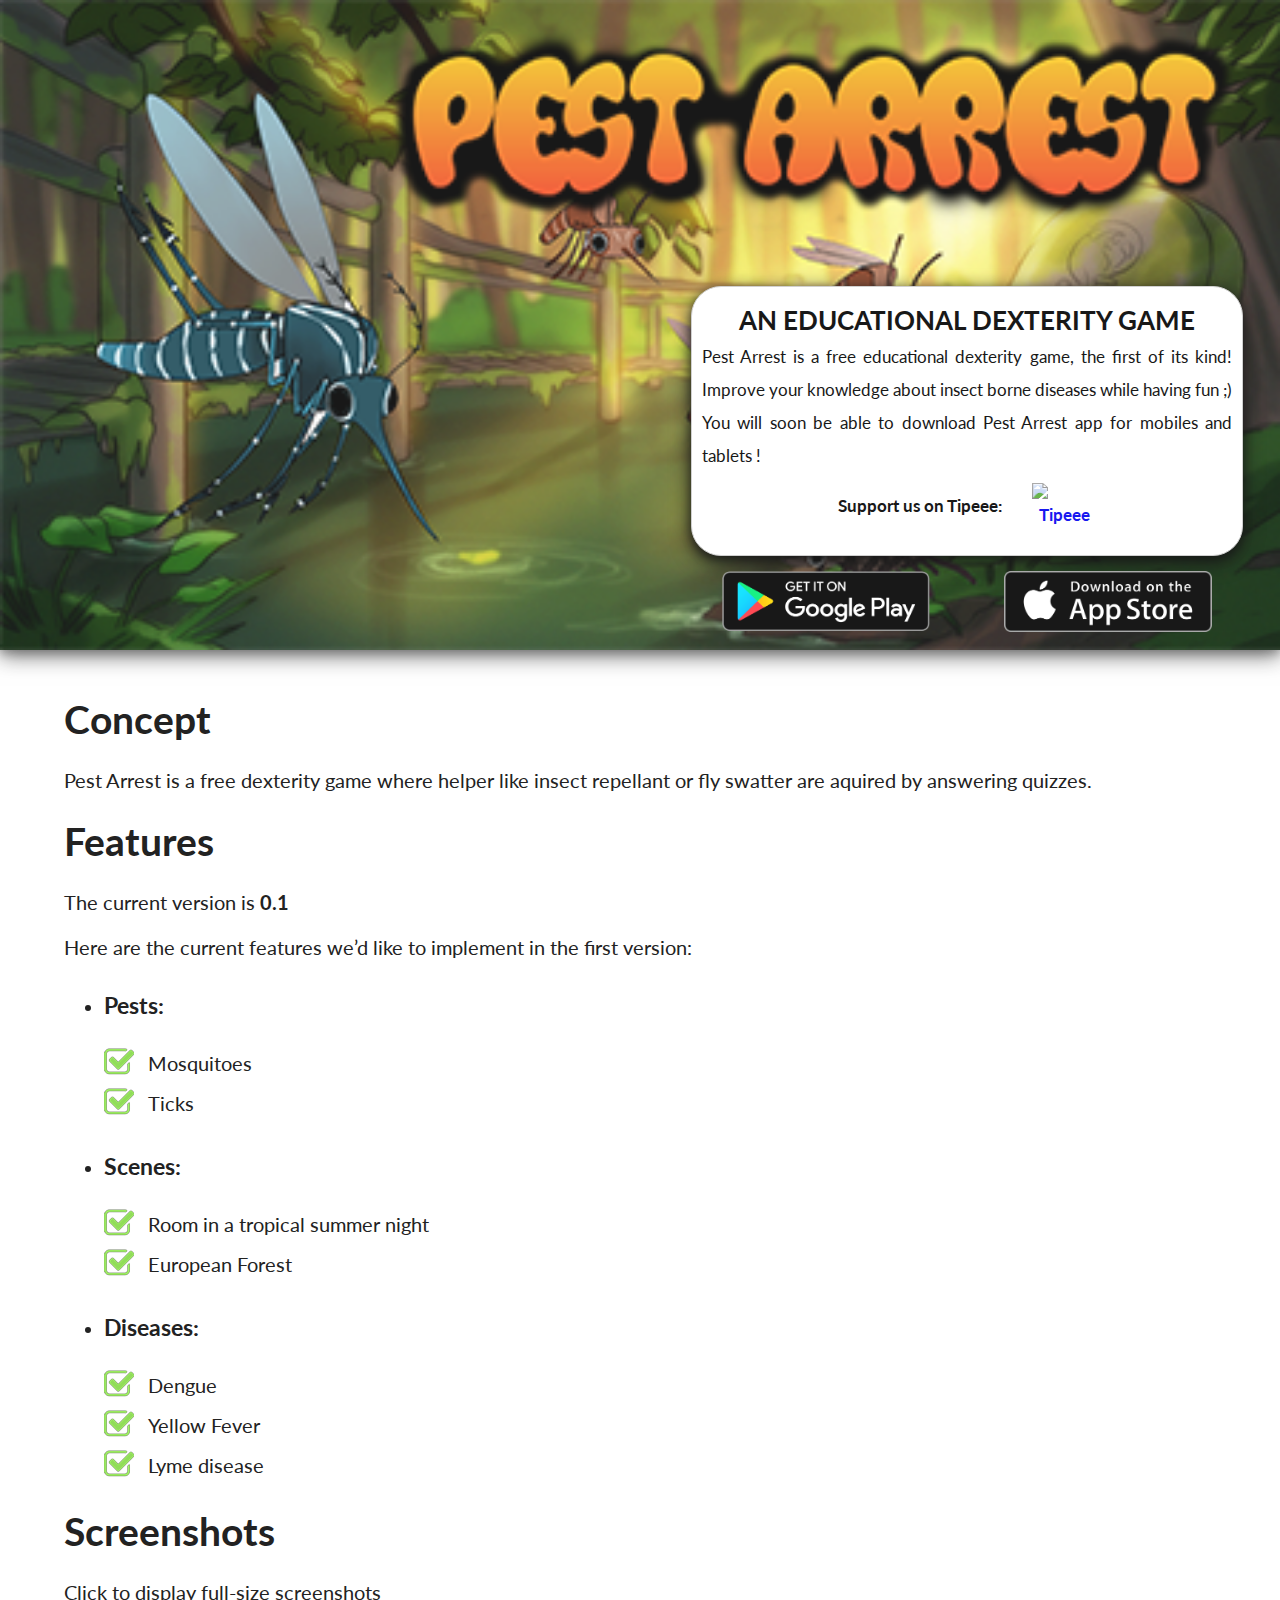
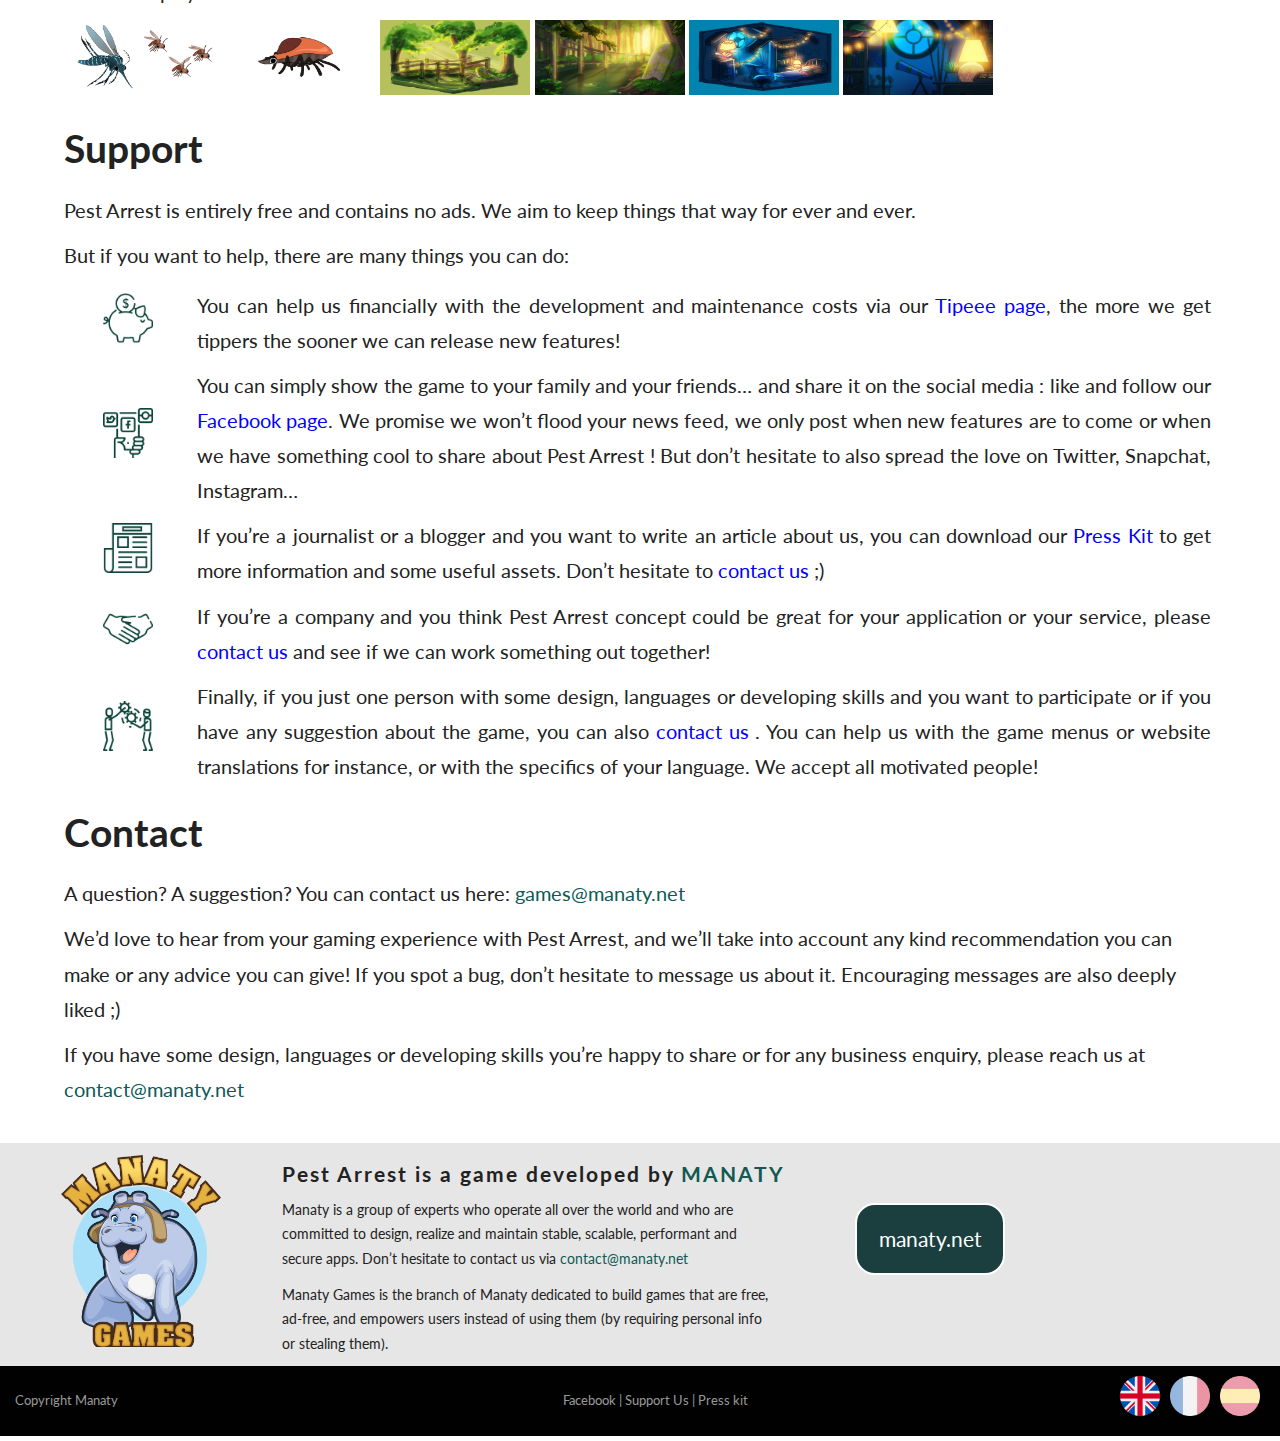
==== index.html @ 87b24535 "initial commit" ====
<!DOCTYPE html>
<html lang="en">

<head>

    <meta charset="utf-8">
    <title>Pest Arrest, a free pest fighting dexterity game</title>
    <meta name="description" content="Pest Arrest is a free dexterity game, Improve your knowledge on insect borne diseases and other animals and how to fight them.">
    <meta name="author" content="Manaty">

    <!-- Mobile Specific Metas
  –––––––––––––––––––––––––––––––––––––––––––––––––– -->
    <meta name="viewport" content="width=device-width, initial-scale=1">

    <!-- FONT
  –––––––––––––––––––––––––––––––––––––––––––––––––– -->
    <link href="https://fonts.googleapis.com/css?family=Lato:400,700" rel="stylesheet">

    <!-- JS
    ________________________________________________ -->
    <script type="text/javascript" src="js/home.js"></script>

    <!-- CSS
  –––––––––––––––––––––––––––––––––––––––––––––––––– -->

    <link rel="stylesheet" href="css/home.css">

    <!-- Favicon
  –––––––––––––––––––––––––––––––––––––––––––––––––– 
    <link rel="icon" type="image/png" href="favicon.ico"> -->

    <!-- Open Graph -->

    <meta property="og:title" content="Pest Arrest - An educational dexterity game" />
    <meta property="og:type" content="website" />
    <meta property="og:url" content="https://pestarrest.io/" />
    <meta property="og:image" content="https://pestarrest.io/img/1600x800px_pestarrest.png" />
    <meta property="og:image" content="https://pestarrest.io/img/playPestarrest.png" />
    <meta property="og:description" content="Pest Arrest is a free dexterity game, Improve your knowledge on insect borne diseases and other animals and how to fight them.">

</head>

<body>

    <!-- Header -->

    <div class="header screen-only">
        <div class="hero">
            <div class="multiBlockContainer">
                <div class="multilingualTextContainer">
                    <span class="multilingualHeaderText">AN EDUCATIONAL DEXTERITY GAME</span>
                    <p class="justify">Pest Arrest is a free educational dexterity game, the first of its kind! Improve your knowledge about insect borne diseases while having fun ;)<br />You will soon be able to download Pest Arrest app for mobiles and tablets !</p>
                    <div class="tipeee">Support us on Tipeee: <a target="blank" href="https://www.tipeee.com/manatygames"><img src="img/tipeee_button.png" alt="Tipeee"></a></div>
                </div>
                <div class="stores">
                    <div class="googleplaybutton"><a target="blank" href="https://play.google.com/store/apps/details?id=org.manaty.Pest Arrest"><img src="img/googleplay_button2.png" alt="Play Store"></a></div>
                    <div id="appStoreButton" class="appstorebutton"><a target="blank" href="https://itunes.apple.com/us/app/Pest Arrest/id1364352556"><img src="img/appstore_button.png" alt="App Store"></a></div>
                    <div class="clearFloat">
                    </div>
                </div>
            </div>
        </div>
    </div>



    <!-- app store beta popup -->

    <div class="showModalDialog" id="appStorePopup" style="display: none;">
        <div class="showModalContent" id="showModalContent" style="display: block;">
            <span class="popupclose" id="close" style="display: block;">x</span>
            <div id="messageText">
                Pest Arrest is currently in development, to freely test it on your Apple device please send us your Email and Name at <span class="url">games@manaty.net</span> with mail subject : <strong>[Beta testing application]</strong>
            </div>
        </div>
    </div>

    <!-- end app store beta popup -->

    <!-- main content -->

    <div id="mainContent" class="mainContent">
        <div id="getMobileApp" class="mobile-only">
            <h1>Get our app</h1>
            <p>Pest Arrest is 100% free ! You can test it directly by clicking on the button above. You might encounter display issues on your mobile browser, if so please download the app on your phone for the best gaming experience !
Mobile application also have much more features ;)</p>
            <div class="googleplaybutton"><a target="blank" href="https://play.google.com/store/apps/details?id=org.manaty.Pest Arrest"><img src="img/googleplay_button2.png" alt="Play Store"></a></div>
            <div id="appStoreButtonMobile" class="appstorebutton"><a target="blank" href="https://itunes.apple.com/us/app/Pest Arrest/id1364352556"><img src="img/appstore_button.png" alt="App Store"></a></div>
            <div class="clearFloat"></div>
        </div>
        <div id="concept">
            <h1>Concept</h1>
            <p>Pest Arrest is a free dexterity game where helper like insect repellant or fly swatter are aquired by answering quizzes.</p>
        </div>
        <div id="features">

            <h1>Features</h1>
            <p>The current version is <strong>0.1</strong></p>
            <p>Here are the current features we’d like to implement in the first version:</p>

            <ul class="mainFeatures">
                <li>
                    <h3>Pests: </h3>
                    <ul class="custom-style">
                        <li class="check">Mosquitoes</li>
                        <li class="check">Ticks</li>
                    </ul>
                </li>
                <li>
                    <h3>Scenes: </h3>
                    <ul class="custom-style">
                        <li class="check">Room in a tropical summer night</li>
                        <li class="check">European Forest</li>
                    </ul>
                    <li>
                        <h3>Diseases:</h3>
                        <ul class="custom-style">
                            <li class="check">Dengue</li>
                            <li class="check">Yellow Fever</li>
                            <li class="check">Lyme disease</li>
                        </ul>
                    </li>
            </ul>
        </div>
        <!-- Fullscreen modal -->
        <div id="myModal" class="modal">
            <span class="close"></span>
            <img class="modal-content" id="fullsize">
            <div id="caption"></div>
        </div>
        <!---->

        <div id="screenshots">
            <h1>Screenshots</h1>
            <p>Click to display full-size screenshots</p>
            <div class="row">
                <div class="column">
                    <img id="screenshot1" class="screenshots" src="img/im1.jpg" class="hover-shadow cursor" alt="Mosquitoes">
                </div>
                <div class="column">
                    <img id="screenshot2" class="screenshots" src="img/im2.jpg" class="hover-shadow cursor" alt="Ticks">
                </div>
                <div class="column">
                    <img id="screenshot3" class="screenshots" src="img/im3.jpg" class="hover-shadow cursor" alt="Forest">
                </div>
                <div class="column">
                    <img id="screenshot4" class="screenshots" src="img/im4.jpg" class="hover-shadow cursor" alt="Forest">
                </div>
                <div class="column">
                    <img id="screenshot5" class="screenshots" src="img/im5.jpg" class="hover-shadow cursor" alt="Room">
                </div>
                <div class="column">
                    <img id="screenshot6" class="screenshots" src="img/im6.jpg" class="hover-shadow cursor" alt="Room">
                </div>
            </div>


            <div id="lightBoxModal" class="modal2">
                <span class="close2 cursor">&times;</span>
                <div class="modal-content2">

                    <div class="mySlides">
                        <div class="numbertext">1 / 6</div>
                        <img src="img/im1.jpg" id="fullsize" alt="Mosquitoes">
                    </div>

                    <div class="mySlides">
                        <div class="numbertext">2 / 6</div>
                        <img src="img/im2.jpg" id="fullsize" alt="Tick">
                    </div>

                    <div class="mySlides">
                        <div class="numbertext">3 / 6</div>
                        <img src="img/im3.jpg" id="fullsize" alt="Forest">
                    </div>

                    <div class="mySlides">
                        <div class="numbertext">4 / 6</div>
                        <img src="img/im4.jpg" id="fullsize" alt="Forest">
                    </div>

                    <div class="mySlides">
                        <div class="numbertext">5 / 6</div>
                        <img src="img/im5.jpg" id="fullsize" alt="Room">
                    </div>

                    <div class="mySlides">
                        <div class="numbertext">6 / 6</div>
                        <img src="img/im6.jpg" id="fullsize" alt="Room">
                    </div>

                    <a class="prev">&#10094;</a>
                    <a class="next">&#10095;</a>

                    <div id="caption">
                    </div>
                </div>
            </div>
        </div>

        <div id="support">
            <h1>Support</h1>
            <p>Pest Arrest is entirely free and contains no ads. We aim to keep things that way for ever and ever. </p>
            <p> But if you want to help, there are many things you can do: </p>
            <div id="support-mobile" class="mobile-only">
              <div class="support-icon"><img src="img/piggy-bank.png" alt=" Tipeee"></div>
              <div class="support-content"><p>You can help us financially with the development and maintenance costs via our <a target="blank" href="https://www.tipeee.com/manatygames">Tipeee page</a>, the more we get tippers the sooner we can release new features! </p></div>
              <div class="support-icon"><img src="img/social-media.png" alt="Social Media"></div>
              <div class="support-content"><p>You can simply show the game to your family and your friends… and share it on the social media : like and follow our <a target="blank" class="url" href="https://www.facebook.com/Pest Arrest-1144004575703315/">Facebook page</a>. We promise we won’t flood your news feed, we only post when new features are to come or when we have something cool to share about Pest Arrest ! But don’t hesitate to also spread the love on Twitter, Snapchat, Instagram…</p></div>
              <div class="support-icon"><img src="img/press-kit.png" alt="News"></div>
              <div class="support-content"><p>If you’re a journalist or a blogger and you want to write an article about us, you can download our <a href="docs/Pest Arrest_EN_press_kit.zip">Press Kit</a> to get more information and some useful assets. Don’t hesitate to <a href="#contact">contact us</a> ;)</p></div>
              <div class="support-icon"><img src="img/handshake.png" alt="Contact Us"></div>
              <div class="support-content"><p>If you’re a company and you think Pest Arrest concept could be great for your application or your service, please <a href="#contact">contact us</a> and see if we can work something out together! </p></div>
              <div class="support-icon"><img src="img/collaborate.png" alt="Collaborate"></div>
              <div class="support-content"><p>Finally, if you just one person with some design, languages or developing skills and you want to participate or if you have any suggestion about the game, you can also <a href="#contact">contact us</a>. You can help us with the game menus or website translations for instance, or with the specifics of your language. We accept all motivated people! </p></div>
            </div>
            <div id="support-table" class="screen-only">
              <div class="support-row">
                  <div class="icon-col"><img src="img/piggy-bank.png" alt=" Tipeee"></div>
                  <div class="content-col">You can help us financially with the development and maintenance costs via our <a target="blank" href="https://www.tipeee.com/manatygames">Tipeee page</a>, the more we get tippers the sooner we can release new features! </div>
              </div>
              <div class="support-row">
                  <div class="icon-col"><img src="img/social-media.png" alt="Social Media"></div>
                  <div class="content-col">You can simply show the game to your family and your friends… and share it on the social media : like and follow our <a target="blank" class="url" href="https://www.facebook.com/Pest Arrest-1144004575703315/">Facebook page</a>. We promise we won’t flood your news feed, we only post when new features are to come or when we have something cool to share about Pest Arrest ! But don’t hesitate to also spread the love on Twitter, Snapchat, Instagram…</div>
              </div>
              <div class="support-row">
                  <div class="icon-col"><img src="img/press-kit.png" alt="News"></div>
                  <div class="content-col">If you’re a journalist or a blogger and you want to write an article about us, you can download our <a href="docs/Pest Arrest_EN_press_kit.zip">Press Kit</a> to get more information and some useful assets. Don’t hesitate to <a href="#contact">contact us</a> ;)</div>
              </div>
              <div class="support-row">
                  <div class="icon-col"><img src="img/handshake.png" alt="Contact Us"></div>
                  <div class="content-col">If you’re a company and you think Pest Arrest concept could be great for your application or your service, please <a href="#contact">contact us</a> and see if we can work something out together!</div>
              </div>
              <div class="support-row">
                  <div class="icon-col"><img src="img/collaborate.png" alt="Collaborate"></div>
                  <div class="content-col">Finally, if you just one person with some design, languages or developing skills and you want to participate or if you have any suggestion about the game, you can also <a href="#contact">contact us</a> . You can help us with the game menus or website translations for instance, or with the specifics of your language. We accept all motivated people!</div>
              </div>
            </div>
        </div>
        <div id="contact">
            <h1>Contact</h1>
            <p>A question? A suggestion? You can contact us here: <span class="url">games@manaty.net</span></p>
            <p>We’d love to hear from your gaming experience with Pest Arrest, and we’ll take into account any kind recommendation you can make or any advice you can give! If you spot a bug, don’t hesitate to message us about it. Encouraging messages are also
                deeply liked ;)</p>
            <p>If you have some design, languages or developing skills you’re happy to share or for any business enquiry, please reach us at <span class="url">contact@manaty.net</span></p>
        </div>
    </div>


    <!-- end main content -->

    <!-- Footer -->
    <div id="footer">
        <div class="manatySection">
            <div class="manatyLogoContainer">
                <div class="manatyLogo"></div>
            </div>
            <div class="footerContent">
                <div class="manatySectionHeader">
                    <h2>Pest Arrest is a game developed by <span class="colorBlue">MANATY<span></h2></div>
                <div class="manatySectionTextContainer">
                    <div class="manatySectionText">
                        <p>
                            Manaty is a group of experts who operate all over the world and who are committed to design, realize and maintain stable, scalable, performant and secure apps. Don’t hesitate to contact us via <span class="url">contact@manaty.net</span>
                        </p>

                        <p class="paragraph-spacer">
                            Manaty Games is the branch of Manaty dedicated to build games that are free, ad-free, and empowers users instead of using them (by requiring personal info or stealing them).
                        </p>
                    </div>
                    <div class="manatyButtonContainer screen-only">
                        <a target="blank" href="http://manaty.net">
                            <div class="manatyButton">manaty.net</div>
                        </a>
                    </div>
                </div>

            </div>
            <div class="manatyButtonContainer mobile-only">
                <a target="blank" href="http://manaty.net">
                    <div class="manatyButton">manaty.net</div>
                </a>
            </div>
            <div class="clearFloat"></div>
        </div>
        <div class="bottomFooter mobile-only">
            <div class="footer-text">
                <span class="copyrightText">Copyright Manaty</span> <br />
                <span class="footer-links"><a target="blank" href="https://www.facebook.com/Pest ArrestGame">Facebook</a> | <a target="blank" href="https://www.tipeee.com/manatygames">Support Us</a> | <a href="docs/Pest Arrest_EN_press_kit.zip">Press kit</a></span>
            </div>
            <div class="flagsContainer">
               <a href="index.html">
                    <div id="esFlag" class="esFlag"></div>
                </a>
                <a href="index.html">
                    <div id="frFlag" class="frFlag"></div>
                </a>
                <a href="index.html">
                    <div id="enFlag" class="enFlag selected"></div>
                </a>
            </div>
            <div class="clearFloat"></div>
        </div>
        <div class="bottomFooter screen-only">
            <div class="copyrightText">Copyright Manaty</div>
            <div class="footer-links"><a target="blank" href="https://www.facebook.com/Pest ArrestGame">Facebook</a> | <a target="blank" href="https://www.tipeee.com/manatygames">Support Us</a> | <a href="docs/Pest Arrest_EN_press_kit.zip">Press kit</a></div>
            <div class="flagsContainer">
               <a href="index.html">
                    <div id="esFlag" class="esFlag"></div>
                </a>
                <a href="index.html">
                    <div id="frFlag" class="frFlag"></div>
                </a>
                <a href="index.html">
                    <div id="enFlag" class="enFlag selected"></div>
                </a>
            </div>
            <div class="clearFloat"></div>
        </div>
    </div>

    <!-- end footer -->




    <!-- End Document
  –––––––––––––––––––––––––––––––––––––––––––––––––– -->

    <script>
        (function() {
            homeInterface = new HomeInterface();
        })();
    </script>

</body>

</html>
---- css/home.css ----
/*reset*/

html, body, span, iframe, p, a {
    margin: 0;
    padding: 0;
    border: 0;
    /*font-size: 100%;*/
    font: inherit;
    vertical-align: baseline;
}

html {
    font-size: 62.5%;
}

body {
    font-size: 1.5em;
    /* currently ems cause chrome bug misinterpreting rems on body element */
    line-height: 1.8;
    font-weight: 400;
    font-family: "Lato", "HelveticaNeue", "Helvetica Neue", Helvetica, Arial, sans-serif;
    color: #222;
}

@media only screen and (min-width: 320px) {
    .screen-only {
        display: none;
    }
    .mobile-only {
        display: block;
    }
    .playNow {
        font-size: 1.1em;
        font-weight: bold;
        text-align: center;
    }
    .playNow img {
        width: 100%;
        height: auto;
    }
    .gameScreen {
        width: 320px;
        height: 100%;
        margin: auto;
        background-color: #13463F;
    }
    .mainContent {
        margin: auto;
        padding: 2% 5%;
        line-height: 1.8em;
        font-size: 0.9em;
        text-align: left;
    }
    .mainContent p {
        line-height: 1.8em;
        margin-bottom: 10px;
    }
    .screenshots {
        width: 60px;
        height: 30px;
    }
    .copyrightText {
        vertical-align: middle;
        font-size: 0.5em;
        color: #999999;
    }
    .footer-links {
        font-size: 0.5em;
        color: #999999;
    }
    .footer-links a {
        color: #999999;
    }

    .footer-links a:hover {
        color: #ffffff;
        text-decoration: underline;
    }

    .enFlag {
        width: 25px;
        height: 25px;
        background: url("../img/united-kingdom_OFF.png") no-repeat;
        background-size: contain;
        cursor: pointer;
        float: right;
        margin-top: 7px;
        margin-right: 10px;
    }
    .enFlag:hover {
        background: url("../img/united-kingdom_ON.png") no-repeat;
        background-size: contain;
    }
    .enFlag.selected {
        background: url("../img/united-kingdom_ON.png") no-repeat;
        background-size: contain;
    }
    .frFlag {
        width: 25px;
        height: 25px;
        background: url("../img/france_OFF.png") no-repeat;
        background-size: contain;
        cursor: pointer;
        float: right;
        margin-top: 7px;
        margin-right: 10px;
    }
    .frFlag:hover {
        background: url("../img/france_ON.png") no-repeat;
        background-size: contain;
    }
    .frFlag.selected {
        background: url("../img/france_ON.png") no-repeat;
        background-size: contain;
    }
    .esFlag {
        width: 25px;
        height: 25px;
        background: url("../img/spain_OFF.png") no-repeat;
        background-size: contain;
        cursor: pointer;
        float: right;
        margin-top: 7px;
        margin-right: 20px;
    }
    .esFlag:hover {
        background: url("../img/spain_ON.png") no-repeat;
        background-size: contain;
    }
    .esFlag.selected {
        background: url("../img/spain_ON.png") no-repeat;
        background-size: contain;
    }
    .flags {
        width: 15px;
        height: 15px;
        float: right;
        margin-right: 5px;
        margin-top: 8px;
    }
    .footer-text {
        width: 60%;
        text-align: center;
        line-height: 1em;
        float: left;
    }
    .flagsContainer {
        width: 40%;
        height: 100%;
        float: right;
        margin-top: 10px;
    }
    .bottomFooter {
        background-color: #010101;
        width: 100%;
        min-height: 60px;
        font-size: 1.2em;
        color: #ffffff;
        position: relative;
    }
    .manatyLogoContainer {
        width: 100%;
        height: 100%;
        padding-top: 10px;
        padding-bottom: 5px;
    }
    .manatySectionHeader h2 {
        font-size: 0.7em;
        margin-top: 0px;
        margin: auto;
        text-align: center;
        letter-spacing: 2px;
    }
    .manatySectionText p {
        font-size: 0.7em;
        text-align: left;
    }
    .manatySectionText {
        width: 95%;
        height: 100%;
        margin: auto;
        padding-top: 5px;
        padding-bottom: 5px;
        text-align: left;
    }
    .manatyButtonContainer {
        width: 100;
        height: 100%;
        padding: 10px;
    }
    .manatyButton {
        background-color: #1B3F3F;
        color: white;
        padding: 10px 5px;
        text-align: center;
        border-radius: 10px;
        text-decoration: none;
        width: 25%;
        height: auto;
        border: 2px solid #ffffff;
        font-size: 0.7em;
        margin: auto;
    }
    .manatyButton:hover {
        background-color: #286464;
    }
    .footerContent {
        width: 100%;
        height: auto;
        margin-top: 1%;
    }
    .manatyLogo {
        width: 70px;
        height: 84px;
        margin: auto;
        background: url("../img/manatygames_web.png") no-repeat;
        background-size: cover;
    }
    li.check {
        background: url("../img/check-bg.png") no-repeat left top;
        padding-left: 35px;
        padding-top: 0px;
        min-height: 40px;
    }
    li.not-implemented {
        list-style: none;
        padding-left: 35px;
        padding-top: 0px;
        min-height: 40px;
    }
    .close {
        position: absolute;
        top: 2%;
        right: 10px;
        width: 25px;
        height: 25px;
        background: url("../img/close.png") no-repeat;
        background-size: contain;
        transition: 0.3s;
    }
    #fullsize {
        width: 100%;
        height: auto;
        margin: auto;
    }
    .modal {
        padding-top: 3%;
    }
    #slider-wrapper {
        width: 68%;
        margin: auto;
    }

    /* lightbox */
    /* Create four equal columns that floats next to eachother */
    .column {
        float: left;
        width: 20%;

    }
    .row>.column {
        padding: 0 5px;
    }
    /* Hide the slides by default */
    .mySlides {
        display: none;
        margin: auto;
        width: 80%;
    }
    /* The Close Button */
    .close2 {
        color: white;
        position: absolute;
        top: 5px;
        right: 10px;
        font-size: 25px;
        font-weight: bold;
    }
    /* The Modal (background) */
    .modal2 {
        display: none;
        position: fixed;
        z-index: 1;
        padding-top: 10px;
        left: 0;
        top: 0;
        width: 100%;
        height: 100%;
        overflow: auto;
        background-color: black;
    }

    /* Next & previous buttons */
    .prev,
    .next {
        cursor: pointer;
        position: absolute;
        top: 50%;
        width: auto;
        padding: 16px;
        margin-top: -50px;
        color: white;
        font-weight: bold;
        font-size: 1em;
        transition: 0.6s ease;
        border-radius: 0 3px 3px 0;
        user-select: none;
        -webkit-user-select: none;
        background-color: rgba(51, 51, 51, 0.8);
    }

    /* custom popup */

    .showModalContent {
        background-color: #fefefe;
        margin: auto;
        padding: 20px;
        border: 1px solid #888;
        width: 80%;
        margin-top: 40%;
        border-radius: 10px;
        position: relative;
        display: none;
    }

    .popupclose {
        color: #aaaaaa;
        float: right;
        font-size: 28px;
        font-weight: bold;
        position: absolute;
        top: 0px;
        right: 10px;
        font-family: Helvetica, Arial, sans-serif;
    }

    #support-mobile {
      width: 100%;
    }

    #support-mobile .support-icon {
      margin: auto;
      text-align: center;
      margin-top: 20px;
      margin-bottom: 20px;
    }
    #support-mobile .support-icon > img {
      width: 50px;
      height: 50px;
    }

    #support-mobile #support-content {
      margin: 5px;
      text-align: justify;
    }

}

@media only screen and (min-width: 360px) {
    .screen-only {
        display: none;
    }
    .mobile-only {
        display: block;
    }
    .playNow {
        font-size: 1.2em;
        font-weight: bold;
        text-align: center;
    }
    .playNow img {
        width: 100%;
        height: auto;
    }
    .gameScreen {
        width: 360px;
        height: 100%;
        margin: auto;
        background-color: #13463F;
    }
    .mainContent {
        margin: auto;
        padding: 2% 5%;
        line-height: 1.8em;
        font-size: 0.9em;
        text-align: left;
    }
    .mainContent p {
        line-height: 1.8em;
        margin-bottom: 10px;
    }
    .screenshots {
        width: 70px;
        height: 35px;
    }
    .copyrightText {
        vertical-align: middle;
    }
    .enFlag {
        width: 25px;
        height: 25px;
        background: url("../img/united-kingdom_OFF.png") no-repeat;
        background-size: contain;
        cursor: pointer;
        float: right;
        margin-top: 7px;
        margin-right: 10px;
    }
    .enFlag:hover {
        background: url("../img/united-kingdom_ON.png") no-repeat;
        background-size: contain;
    }
    .enFlag.selected {
        background: url("../img/united-kingdom_ON.png") no-repeat;
        background-size: contain;
    }
    .frFlag {
        width: 25px;
        height: 25px;
        background: url("../img/france_OFF.png") no-repeat;
        background-size: contain;
        cursor: pointer;
        float: right;
        margin-top: 7px;
        margin-right: 10px;
    }
    .frFlag:hover {
        background: url("../img/france_ON.png") no-repeat;
        background-size: contain;
    }
    .frFlag.selected {
        background: url("../img/france_ON.png") no-repeat;
        background-size: contain;
    }
    .esFlag {
        width: 25px;
        height: 25px;
        background: url("../img/spain_OFF.png") no-repeat;
        background-size: contain;
        cursor: pointer;
        float: right;
        margin-top: 7px;
        margin-right: 20px;
    }
    .esFlag:hover {
        background: url("../img/spain_ON.png") no-repeat;
        background-size: contain;
    }
    .esFlag.selected {
        background: url("../img/spain_ON.png") no-repeat;
        background-size: contain;
    }
    .flags {
        width: 15px;
        height: 15px;
        float: right;
        margin-right: 5px;
        margin-top: 8px;
    }

    .manatyLogoContainer {
        width: 100%;
        height: 100%;
        padding-top: 10px;
        padding-bottom: 5px;
    }
    .manatySectionHeader h2 {
        font-size: 0.8em;
        margin-top: 0px;
        margin: auto;
        text-align: center;
        letter-spacing: 2px;
    }
    .manatySectionText p {
        font-size: 0.7em;
        text-align: left;
    }
    .manatySectionText {
        width: 95%;
        height: 100%;
        margin: auto;
        padding-top: 5px;
        padding-bottom: 5px;
        text-align: left;
    }
    .manatyButtonContainer {
        width: 100;
        height: 100%;
        padding: 10px;
    }
    .manatyButton {
        background-color: #1B3F3F;
        color: white;
        padding: 10px 5px;
        text-align: center;
        border-radius: 10px;
        text-decoration: none;
        width: 25%;
        height: auto;
        border: 2px solid #ffffff;
        font-size: 0.8em;
        margin: auto;
    }
    .manatyButton:hover {
        background-color: #286464;
    }
    .footerContent {
        width: 100%;
        height: auto;
        margin-top: 1%;
    }
    .manatyLogo {
        width: 80px;
        height: 96px;
        margin: auto;
        background: url("../img/manatygames_web.png") no-repeat;
        background-size: cover;
    }
    li.check {
        background: url("../img/check-bg.png") no-repeat left top;
        padding-left: 35px;
        padding-top: 0px;
        min-height: 40px;
    }
    li.not-implemented {
        list-style: none;
        padding-left: 35px;
        padding-top: 0px;
        min-height: 40px;
    }
    .close {
        position: absolute;
        top: 2%;
        right: 10px;
        width: 25px;
        height: 25px;
        background: url("../img/close.png") no-repeat;
        background-size: contain;
        transition: 0.3s;
    }
    #fullsize {
        width: 100%;
        height: auto;
        margin: auto;
    }
    .modal {
        padding-top: 12%;
    }
    #slider-wrapper {
        width: 69%;
        margin: auto;
    }

    /* lightbox */
    /* Create four equal columns that floats next to eachother */
    .column {
        float: left;
        width: 20%;
    }
    .row>.column {
        padding: 0 5px;
    }
    /* Hide the slides by default */
    .mySlides {
        display: none;
        margin: auto;
        width: 95%;
    }
    /* The Close Button */
    .close2 {
        color: white;
        position: absolute;
        top: 0px;
        right: 5px;
        font-size: 35px;
        font-weight: bold;
    }
    /* The Modal (background) */
    .modal2 {
        display: none;
        position: fixed;
        z-index: 1;
        padding-top: 50px;
        left: 0;
        top: 0;
        width: 100%;
        height: 100%;
        overflow: auto;
        background-color: black;
    }

    /* Next & previous buttons */
    .prev,
    .next {
        cursor: pointer;
        position: absolute;
        top: 50%;
        width: auto;
        padding: 16px;
        margin-top: -50px;
        color: white;
        font-weight: bold;
        font-size: 1em;
        transition: 0.6s ease;
        border-radius: 0 3px 3px 0;
        user-select: none;
        -webkit-user-select: none;
        background-color: rgba(51, 51, 51, 0.8);
    }

    .showModalContent {
        background-color: #fefefe;
        margin: auto;
        padding: 20px;
        border: 1px solid #888;
        width: 80%;
        margin-top: 40%;
        border-radius: 10px;
        position: relative;
        display: none;
    }

    .popupclose {
        color: #aaaaaa;
        float: right;
        font-size: 25px;
        font-weight: bold;
        position: absolute;
        top: 0px;
        right: 5px;
        font-family: Helvetica, Arial, sans-serif;
    }

}

@media only screen and (min-width: 375px) {
    .screen-only {
        display: none;
    }
    .mobile-only {
        display: block;
    }
    .playNow {
        font-size: 1.2em;
        font-weight: bold;
        text-align: center;
    }
    .playNow img {
        width: 100%;
        height: auto;
    }
    .gameScreen {
        width: 375px;
        height: 100%;
        margin: auto;
        background-color: #13463F;
    }
    .mainContent {
        margin: auto;
        padding: 2% 5%;
        line-height: 1.8em;
        font-size: 0.9em;
        text-align: left;
    }
    .mainContent p {
        line-height: 1.8em;
        margin-bottom: 10px;
    }
    .screenshots {
        width: 80px;
        height: 40px;
    }
    .enFlag {
        width: 25px;
        height: 25px;
        background: url("../img/united-kingdom_OFF.png") no-repeat;
        background-size: contain;
        cursor: pointer;
        float: right;
        margin-top: 7px;
        margin-right: 10px;
    }
    .enFlag:hover {
        background: url("../img/united-kingdom_ON.png") no-repeat;
        background-size: contain;
    }
    .enFlag.selected {
        background: url("../img/united-kingdom_ON.png") no-repeat;
        background-size: contain;
    }
    .frFlag {
        width: 25px;
        height: 25px;
        background: url("../img/france_OFF.png") no-repeat;
        background-size: contain;
        cursor: pointer;
        float: right;
        margin-top: 7px;
        margin-right: 10px;
    }
    .frFlag:hover {
        background: url("../img/france_ON.png") no-repeat;
        background-size: contain;
    }
    .frFlag.selected {
        background: url("../img/france_ON.png") no-repeat;
        background-size: contain;
    }
    .esFlag {
        width: 25px;
        height: 25px;
        background: url("../img/spain_OFF.png") no-repeat;
        background-size: contain;
        cursor: pointer;
        float: right;
        margin-top: 7px;
        margin-right: 20px;
    }
    .esFlag:hover {
        background: url("../img/spain_ON.png") no-repeat;
        background-size: contain;
    }
    .esFlag.selected {
        background: url("../img/spain_ON.png") no-repeat;
        background-size: contain;
    }
    .flags {
        width: 15px;
        height: 15px;
        float: right;
        margin-right: 5px;
        margin-top: 8px;
    }

    .manatyLogoContainer {
        width: 100%;
        height: 100%;
        padding-top: 10px;
        padding-bottom: 5px;
    }
    .manatySectionHeader h2 {
        font-size: 0.8em;
        margin-top: 0px;
        margin: auto;
        text-align: center;
        letter-spacing: 2px;
    }
    .manatySectionText p {
        font-size: 0.7em;
        text-align: left;
    }
    .manatySectionText {
        width: 95%;
        height: 100%;
        margin: auto;
        padding-top: 5px;
        padding-bottom: 5px;
        text-align: left;
    }
    .manatyButtonContainer {
        width: 100;
        height: 100%;
        padding: 10px;
    }
    .manatyButton {
        background-color: #1B3F3F;
        color: white;
        padding: 10px 5px;
        text-align: center;
        border-radius: 10px;
        text-decoration: none;
        width: 25%;
        height: auto;
        border: 2px solid #ffffff;
        font-size: 0.9em;
        margin: auto;
    }
    .manatyButton:hover {
        background-color: #286464;
    }
    .footerContent {
        width: 100%;
        height: auto;
        margin-top: 1%;
    }
    .manatyLogo {
        width: 80px;
        height: 96px;
        margin: auto;
        background: url("../img/manatygames_web.png") no-repeat;
        background-size: cover;
    }
    li.check {
        background: url("../img/check-bg.png") no-repeat left top;
        padding-left: 35px;
        padding-top: 0px;
        min-height: 40px;
    }
    li.not-implemented {
        list-style: none;
        padding-left: 35px;
        padding-top: 0px;
        min-height: 40px;
    }
    .close {
        position: absolute;
        top: 2%;
        right: 10px;
        width: 25px;
        height: 25px;
        background: url("../img/close.png") no-repeat;
        background-size: contain;
        transition: 0.3s;
    }
    #fullsize {
        width: 100%;
        height: auto;
    }
    .modal {
        padding-top: 12%;
    }
    #slider-wrapper {
        width: 75%;
        margin: auto;
    }

    /* lightbox */
    /* Create four equal columns that floats next to eachother */
    .column {
        float: left;
        width: 21.4%;
    }
    .row>.column {
        padding: 0 5px;
    }
    /* Hide the slides by default */
    .mySlides {
        display: none;
        margin: auto;
        width: 95%;
    }
    /* The Close Button */
    .close2 {
        color: white;
        position: absolute;
        top: 0px;
        right: 5px;
        font-size: 35px;
        font-weight: bold;
    }
    /* The Modal (background) */
    .modal2 {
        display: none;
        position: fixed;
        z-index: 1;
        padding-top: 50px;
        left: 0;
        top: 0;
        width: 100%;
        height: 100%;
        overflow: auto;
        background-color: black;
    }

    /* Next & previous buttons */
    .prev,
    .next {
        cursor: pointer;
        position: absolute;
        top: 50%;
        width: auto;
        padding: 16px;
        margin-top: -50px;
        color: white;
        font-weight: bold;
        font-size: 1em;
        transition: 0.6s ease;
        border-radius: 0 3px 3px 0;
        user-select: none;
        -webkit-user-select: none;
        background-color: rgba(51, 51, 51, 0.8);
    }

    .showModalContent {
        background-color: #fefefe;
        margin: auto;
        padding: 20px;
        border: 1px solid #888;
        width: 80%;
        margin-top: 50%;
        border-radius: 10px;
        position: relative;
        display: none;
    }

    .popupclose {
        color: #aaaaaa;
        float: right;
        font-size: 28px;
        font-weight: bold;
        position: absolute;
        top: 0px;
        right: 10px;
        font-family: Helvetica, Arial, sans-serif;
    }
}

@media only screen and (min-width: 384px) {
    .screen-only {
        display: none;
    }
    .mobile-only {
        display: block;
    }
    .playNow {
        font-size: 1.2em;
        font-weight: bold;
        text-align: center;
    }
    .playNow img {
        width: 100%;
        height: auto;
    }
    .gameScreen {
        width: 384px;
        height: 100%;
        margin: auto;
        background-color: #13463F;
    }
    .mainContent {
        margin: auto;
        padding: 2% 5%;
        line-height: 1.8em;
        font-size: 0.9em;
        text-align: left;
    }
    .mainContent p {
        line-height: 1.8em;
        margin-bottom: 10px;
    }
    .screenshots {
        width: 80px;
        height: 40px;
    }

    .enFlag {
        width: 25px;
        height: 25px;
        background: url("../img/united-kingdom_OFF.png") no-repeat;
        background-size: contain;
        cursor: pointer;
        float: right;
        margin-top: 7px;
        margin-right: 10px;
    }
    .enFlag:hover {
        background: url("../img/united-kingdom_ON.png") no-repeat;
        background-size: contain;
    }
    .enFlag.selected {
        background: url("../img/united-kingdom_ON.png") no-repeat;
        background-size: contain;
    }
    .frFlag {
        width: 25px;
        height: 25px;
        background: url("../img/france_OFF.png") no-repeat;
        background-size: contain;
        cursor: pointer;
        float: right;
        margin-top: 7px;
        margin-right: 10px;
    }
    .frFlag:hover {
        background: url("../img/france_ON.png") no-repeat;
        background-size: contain;
    }
    .frFlag.selected {
        background: url("../img/france_ON.png") no-repeat;
        background-size: contain;
    }
    .esFlag {
        width: 25px;
        height: 25px;
        background: url("../img/spain_OFF.png") no-repeat;
        background-size: contain;
        cursor: pointer;
        float: right;
        margin-top: 7px;
        margin-right: 20px;
    }
    .esFlag:hover {
        background: url("../img/spain_ON.png") no-repeat;
        background-size: contain;
    }
    .esFlag.selected {
        background: url("../img/spain_ON.png") no-repeat;
        background-size: contain;
    }
    .flags {
        width: 15px;
        height: 15px;
        float: right;
        margin-right: 5px;
        margin-top: 8px;
    }

    .manatyLogoContainer {
        width: 100%;
        height: 100%;
        padding-top: 10px;
        padding-bottom: 5px;
    }
    .manatySectionHeader h2 {
        font-size: 0.8em;
        margin-top: 0px;
        margin: auto;
        text-align: center;
        letter-spacing: 2px;
    }
    .manatySectionText p {
        font-size: 0.7em;
        text-align: left;
    }
    .manatySectionText {
        width: 95%;
        height: 100%;
        margin: auto;
        padding-top: 5px;
        padding-bottom: 5px;
        text-align: left;
    }
    .manatyButtonContainer {
        width: 100;
        height: 100%;
        padding: 10px;
    }
    .manatyButton {
        background-color: #1B3F3F;
        color: white;
        padding: 10px 5px;
        text-align: center;
        border-radius: 10px;
        text-decoration: none;
        width: 25%;
        height: auto;
        border: 2px solid #ffffff;
        font-size: 0.9em;
        margin: auto;
    }
    .manatyButton:hover {
        background-color: #286464;
    }
    .footerContent {
        width: 100%;
        height: auto;
        margin-top: 1%;
    }
    .manatyLogo {
        width: 80px;
        height: 96px;
        margin: auto;
        background: url("../img/manatygames_web.png") no-repeat;
        background-size: cover;
    }
    li.check {
        background: url("../img/check-bg.png") no-repeat left top;
        padding-left: 35px;
        padding-top: 0px;
        min-height: 40px;
    }
    li.not-implemented {
        list-style: none;
        padding-left: 35px;
        padding-top: 0px;
        min-height: 40px;
    }
    .close {
        position: absolute;
        top: 2%;
        right: 10px;
        width: 30px;
        height: 30px;
        background: url("../img/close.png") no-repeat;
        background-size: contain;
        transition: 0.3s;
    }
    #fullsize {
        width: 100%;
        height: auto;
    }
    .modal {
        padding-top: 12%;
    }
    #slider-wrapper {
        width: 82%;
        margin: auto;
    }

    /* lightbox */
    /* Create four equal columns that floats next to eachother */
    .column {
        float: left;
        width: 21.4%;
    }
    .row>.column {
        padding: 0 5px;
    }
    /* Hide the slides by default */
    .mySlides {
        display: none;
        margin: auto;
        width: 85%;
    }
    /* The Close Button */
    .close2 {
        color: white;
        position: absolute;
        top: 0px;
        right: 5px;
        font-size: 35px;
        font-weight: bold;
    }
    /* The Modal (background) */
    .modal2 {
        display: none;
        position: fixed;
        z-index: 1;
        padding-top: 50px;
        left: 0;
        top: 0;
        width: 100%;
        height: 100%;
        overflow: auto;
        background-color: black;
    }

    /* Next & previous buttons */
    .prev,
    .next {
        cursor: pointer;
        position: absolute;
        top: 50%;
        width: auto;
        padding: 16px;
        margin-top: -50px;
        color: white;
        font-weight: bold;
        font-size: 1em;
        transition: 0.6s ease;
        border-radius: 0 3px 3px 0;
        user-select: none;
        -webkit-user-select: none;
        background-color: rgba(51, 51, 51, 0.8);
    }

    .showModalContent {
        background-color: #fefefe;
        margin: auto;
        padding: 20px;
        border: 1px solid #888;
        width: 80%;
        margin-top: 50%;
        border-radius: 10px;
        position: relative;
        display: none;
    }

    .popupclose {
        color: #aaaaaa;
        float: right;
        font-size: 28px;
        font-weight: bold;
        position: absolute;
        top: 0px;
        right: 10px;
        font-family: Helvetica, Arial, sans-serif;
    }
}

@media only screen and (min-width: 414px) {
    .screen-only {
        display: none;
    }
    .mobile-only {
        display: block;
    }
    .playNow {
        font-size: 1.2em;
        font-weight: bold;
        text-align: center;
    }
    .playNow img {
        width: 100%;
        height: auto;
    }
    .gameScreen {
        width: 414px;
        height: 100%;
        margin: auto;
        background-color: #13463F;
    }
    .mainContent {
        margin: auto;
        padding: 2% 5%;
        line-height: 1.8em;
        font-size: 1em;
        text-align: left;
    }
    .mainContent p {
        line-height: 1.8em;
        margin-bottom: 10px;
    }
    .screenshots {
        width: 85px;
        height: 42px;
    }
    .enFlag {
        width: 25px;
        height: 25px;
        background: url("../img/united-kingdom_OFF.png") no-repeat;
        background-size: contain;
        cursor: pointer;
        float: right;
        margin-top: 7px;
        margin-right: 10px;
    }
    .enFlag:hover {
        background: url("../img/united-kingdom_ON.png") no-repeat;
        background-size: contain;
    }
    .enFlag.selected {
        background: url("../img/united-kingdom_ON.png") no-repeat;
        background-size: contain;
    }
    .frFlag {
        width: 25px;
        height: 25px;
        background: url("../img/france_OFF.png") no-repeat;
        background-size: contain;
        cursor: pointer;
        float: right;
        margin-top: 7px;
        margin-right: 10px;
    }
    .frFlag:hover {
        background: url("../img/france_ON.png") no-repeat;
        background-size: contain;
    }
    .frFlag.selected {
        background: url("../img/france_ON.png") no-repeat;
        background-size: contain;
    }
    .esFlag {
        width: 25px;
        height: 25px;
        background: url("../img/spain_OFF.png") no-repeat;
        background-size: contain;
        cursor: pointer;
        float: right;
        margin-top: 7px;
        margin-right: 20px;
    }
    .esFlag:hover {
        background: url("../img/spain_ON.png") no-repeat;
        background-size: contain;
    }
    .esFlag.selected {
        background: url("../img/spain_ON.png") no-repeat;
        background-size: contain;
    }
    .flags {
        width: 15px;
        height: 15px;
        float: right;
        margin-right: 5px;
        margin-top: 8px;
    }

    .manatyLogoContainer {
        width: 100%;
        height: 100%;
        padding-top: 10px;
        padding-bottom: 5px;
    }
    .manatySectionHeader h2 {
        font-size: 0.8em;
        margin-top: 0px;
        margin: auto;
        text-align: center;
        letter-spacing: 2px;
    }
    .manatySectionText p {
        font-size: 0.7em;
        text-align: left;
    }
    .manatySectionText {
        width: 95%;
        height: 100%;
        margin: auto;
        padding-top: 5px;
        padding-bottom: 5px;
        text-align: left;
    }
    .manatyButtonContainer {
        width: 100;
        height: 100%;
        padding: 10px;
    }
    .manatyButton {
        background-color: #1B3F3F;
        color: white;
        padding: 10px 5px;
        text-align: center;
        border-radius: 10px;
        text-decoration: none;
        width: 25%;
        height: auto;
        border: 2px solid #ffffff;
        font-size: 0.9em;
        margin: auto;
    }
    .manatyButton:hover {
        background-color: #286464;
    }
    .footerContent {
        width: 100%;
        height: auto;
        margin-top: 1%;
    }
    .manatyLogo {
        width: 80px;
        height: 96px;
        margin: auto;
        background: url("../img/manatygames_web.png") no-repeat;
        background-size: cover;
    }
    li.check {
        background: url("../img/check-bg.png") no-repeat left top;
        padding-left: 35px;
        padding-top: 0px;
        min-height: 40px;
    }
    li.not-implemented {
        list-style: none;
        padding-left: 35px;
        padding-top: 0px;
        min-height: 40px;
    }
    .close {
        position: absolute;
        top: 2%;
        right: 2%;
        width: 35px;
        height: 35px;
        background: url("../img/close.png") no-repeat;
        background-size: contain;
        transition: 0.3s;
    }
    #fullsize {
        width: 100%;
        height: auto;
    }
    .modal {
        padding-top: 12%;
    }
    #slider-wrapper {
        width: 76%;
        margin: auto;
    }

    /* lightbox */
    /* Create four equal columns that floats next to eachother */
    .column {
        float: left;
        width: 21.4%;
    }
    .row>.column {
        padding: 0 5px;
    }
    /* Hide the slides by default */
    .mySlides {
        display: none;
        margin: auto;
        width: 90%;
    }
    /* The Close Button */
    .close2 {
        color: white;
        position: absolute;
        top: 0px;
        right: 5px;
        font-size: 35px;
        font-weight: bold;
    }
    /* The Modal (background) */
    .modal2 {
        display: none;
        position: fixed;
        z-index: 1;
        padding-top: 50px;
        left: 0;
        top: 0;
        width: 100%;
        height: 100%;
        overflow: auto;
        background-color: black;
    }

    /* Next & previous buttons */
    .prev,
    .next {
        cursor: pointer;
        position: absolute;
        top: 50%;
        width: auto;
        padding: 16px;
        margin-top: -50px;
        color: white;
        font-weight: bold;
        font-size: 1em;
        transition: 0.6s ease;
        border-radius: 0 3px 3px 0;
        user-select: none;
        -webkit-user-select: none;
        background-color: rgba(51, 51, 51, 0.8);
    }

    .showModalContent {
        background-color: #fefefe;
        margin: auto;
        padding: 20px;
        border: 1px solid #888;
        width: 80%;
        margin-top: 50%;
        border-radius: 10px;
        position: relative;
        display: none;
    }

    .popupclose {
        color: #aaaaaa;
        float: right;
        font-size: 28px;
        font-weight: bold;
        position: absolute;
        top: 0px;
        right: 10px;
        font-family: Helvetica, Arial, sans-serif;
    }
}

@media only screen and (min-width: 480px) {
    #slider-wrapper {
        width: 66%;
        margin: auto;
    }

}

@media only screen and (min-width: 600px) {
    #slider-wrapper {
        width: 52.5%;
        margin: auto;
    }
}

@media only screen and (min-width: 768px) {
    #slider-wrapper {
        width: 41%;
        margin: auto;
    }

    /* Hide the slides by default */
    .mySlides {
        display: none;
        margin: auto;
        width: 75%;
    }

    #support-table {
      display: table;
      width: 100%;
    }

    #support-table .support-row {
      display: table-row;
    }

    #support-table .icon-col {
      display: table-cell;
      vertical-align: middle;
      text-align: center;
      width: 10%;
    }

    #support-table .icon-col > img {
      width: 50px;
      height: 50px;
    }

    #support-table .content-col {
      display: table-cell;
      vertical-align: center;
      text-align: justify;
      width: 80%;
      padding: 5px;
    }
}

@media only screen and (min-width: 960px) {
    .screen-only {
        display: none;
    }
    .mobile-only {
        display: block;
    }
    .hero {
        padding: 0;
        min-height: 600px;
        text-align: center;
        background-color: #cccccc;
        /* layer fill content */
        color: white;
        background: url("../img/1600x800px_pestarrest.png") no-repeat;
        background-size: cover;
        top: 0;
        right: 0;
        bottom: 0;
        left: 0;
        opacity: .9;
        position: relative;
        box-shadow: 0 4px 8px 0 rgba(0, 0, 0, 0.2), 0 6px 20px 0 rgba(0, 0, 0, 0.6);
    }
    .multiBlockContainer {
        color: #000000;
        position: absolute;
        width: 55%;
        right: 10px;
        bottom: 5px;
    }
    .multilingualTextContainer {
        background-color: #ffffff;
        margin: 0px 2%;
        border-radius: 30px;
        font-size: 1.1em;
        color: #000000;
        padding: 1%;
        line-height: 2em;
        border: 1px solid #cccccc;
        box-shadow: 0 4px 8px 0 rgba(0, 0, 0, 0.5), 0 6px 20px 0 rgba(0, 0, 0, 1);
    }
    .multilingualHeaderText {
        font-size: 1.6em;
        font-weight: bold;
    }
    .gameArea {
        width: 100%;
        height: 640px;
        margin: auto;
        padding-top: 10px;
        padding-bottom: 10px;
        align: center;
        background-color: #13463F;
        box-shadow: 0 4px 8px 0 rgba(0, 0, 0, 0.2), 0 6px 20px 0 rgba(0, 0, 0, 0.6);
    }
    .gameScreen {
        width: 360px;
        height: 640px;
        background-color: #13463F;
        border: 3px solid #ffffff;
        border-radius: 5px;
        margin: auto;
    }
    .mainContent {
        margin: auto;
        padding: 2% 5%;
        line-height: 1.8em;
        font-size: 1em;
        text-align: left;
    }
    .mainContent p {
        line-height: 1.8em;
        margin-bottom: 10px;
    }
    .screenshots {
        width: 130px;
        height: 65px;
    }
    .manatyLogoContainer {
        width: 20%;
        height: 100%;
        float: left;
        padding: 1%;
    }

    .enFlag {
        width: 40px;
        height: 40px;
        background: url("../img/united-kingdom_OFF.png") no-repeat;
        background-size: contain;
        cursor: pointer;
        float: right;
        margin-top: 5px;
        margin-right: 10px;
    }
    .enFlag:hover {
        background: url("../img/united-kingdom_ON.png") no-repeat;
        background-size: contain;
    }
    .enFlag.selected {
        background: url("../img/united-kingdom_ON.png") no-repeat;
        background-size: contain;
    }
    .frFlag {
        width: 40px;
        height: 40px;
        background: url("../img/france_OFF.png") no-repeat;
        background-size: contain;
        cursor: pointer;
        float: right;
        margin-top: 5px;
        margin-right: 10px;
    }
    .frFlag:hover {
        background: url("../img/france_ON.png") no-repeat;
        background-size: contain;
    }
    .frFlag.selected {
        background: url("../img/france_ON.png") no-repeat;
        background-size: contain;
    }
    .esFlag {
        width: 40px;
        height: 40px;
        background: url("../img/spain_OFF.png") no-repeat;
        background-size: contain;
        cursor: pointer;
        float: right;
        margin-top: 5px;
        margin-right: 20px;
    }
    .esFlag:hover {
        background: url("../img/spain_ON.png") no-repeat;
        background-size: contain;
    }
    .esFlag.selected {
        background: url("../img/spain_ON.png") no-repeat;
        background-size: contain;
    }
    .flags {
        width: 25px;
        height: 25px;
        float: right;
        margin-right: 5px;
        margin-top: 4px;
    }
    .manatySectionHeader h2 {
        font-size: .9em;
        margin-top: 0px;
        text-align: left;
        letter-spacing: 2px;
    }
    .manatySectionText p {
        font-size: 0.6em;
        text-align: left;
    }
    .manatyButtonContainer {
        float: right;
        width: 40%;
        height: 100%;
    }
    .manatySectionText {
        width: 50%;
        height: 100%;
        float: left;
        padding-bottom: 10px;
        /*font-size: 1.3em;*/
        text-align: left;
    }
    .manatyButton {
        background-color: #1B3F3F;
        color: white;
        padding: 10px 5px;
        text-align: center;
        border-radius: 10px;
        text-decoration: none;
        width: 35%;
        display: inline-block;
        border: 2px solid #ffffff;
        font-size: 1em;
        margin: auto;
    }
    .manatyButton:hover {
        background-color: #286464;
    }
    .manatyLogo {
        width: 90px;
        height: 108px;
        margin: auto;
        background: url("../img/manatygames_web.png") no-repeat;
        background-size: cover;
    }
    li.check {
        background: url("../img/check-bg.png") no-repeat left top;
        padding-left: 44px;
        padding-top: 0px;
    }
    li.not-implemented {
        list-style: none;
        padding-left: 44px;
        padding-top: 0px;
    }
    .footerContent {
        float: left;
        width: 76%;
        height: auto;
        margin-top: 1%;
        margin-right: 2%;
    }
    .manatySectionTextContainer {
        width: 100%;
        height: 100%;
        background-color: yellow;
    }
    .tipeee {
        color: #000000;
        font-weight: bold;
        margin-top: 10px;
        margin-bottom: 5px;
    }
    #fullsize {
        width: 30%;
        height: auto;
    }
    .modal {
        padding-top: 2%;
    }
}

@media only screen and (min-width: 1024px) {
    .screen-only {
        display: none;
    }
    .mobile-only {
        display: block;
    }
    .hero {
        padding: 0;
        min-height: 600px;
        text-align: center;
        background-color: #cccccc;
        /* layer fill content */
        color: white;
        background: url("../img/1600x800px_pestarrest.png") no-repeat;
        background-size: cover;
        top: 0;
        right: 0;
        bottom: 0;
        left: 0;
        opacity: .9;
        position: relative;
        box-shadow: 0 4px 8px 0 rgba(0, 0, 0, 0.2), 0 6px 20px 0 rgba(0, 0, 0, 0.6);
    }
    .multiBlockContainer {
        color: #000000;
        position: absolute;
        width: 55%;
        right: 5px;
        bottom: 5px;
    }
    .multilingualTextContainer {
        background-color: #ffffff;
        margin: 0px 2%;
        border-radius: 30px;
        font-size: 1.1em;
        color: #000000;
        padding: 1%;
        line-height: 2em;
        border: 1px solid #cccccc;
        box-shadow: 0 4px 8px 0 rgba(0, 0, 0, 0.5), 0 6px 20px 0 rgba(0, 0, 0, 1);
    }
    .multilingualHeaderText {
        font-size: 1.6em;
        font-weight: bold;
    }
    .gameArea {
        width: 100%;
        height: 640px;
        margin: auto;
        padding-top: 10px;
        padding-bottom: 10px;
        align: center;
        background-color: #13463F;
        box-shadow: 0 4px 8px 0 rgba(0, 0, 0, 0.2), 0 6px 20px 0 rgba(0, 0, 0, 0.6);
    }
    .gameScreen {
        width: 360px;
        height: 640px;
        background-color: #13463F;
        border: 3px solid #ffffff;
        border-radius: 5px;
        margin: auto;
    }
    .mainContent {
        margin: auto;
        padding: 2% 5%;
        line-height: 1.8em;
        font-size: 1.1em;
        text-align: left;
    }
    .mainContent p {
        line-height: 1.8em;
        margin-bottom: 10px;
    }
    .screenshots {
        width: 130px;
        height: 65px;
    }
    .manatyLogoContainer {
        width: 20%;
        height: 100%;
        float: left;
        padding: 1%;
    }
    .flags {
        width: 25px;
        height: 25px;
        float: right;
        margin-right: 5px;
        margin-top: 4px;
    }
    .manatySectionHeader h2 {
        font-size: .9em;
        margin-top: 0px;
        text-align: left;
        letter-spacing: 2px;
    }
    .manatySectionText p {
        font-size: 0.6em;
        text-align: left;
    }
    .manatyButtonContainer {
        float: right;
        width: 40%;
        height: 100%;
    }
    .manatySectionText {
        width: 50%;
        height: 100%;
        float: left;
        padding-bottom: 10px;
        /*font-size: 1.3em;*/
        text-align: left;
    }
    .manatyButton {
        background-color: #1B3F3F;
        color: white;
        padding: 15px 5px;
        text-align: center;
        border-radius: 18px;
        text-decoration: none;
        width: 40%;
        display: inline-block;
        border: 2px solid #ffffff;
        font-size: 1.2em;
        margin: auto;
    }
    .manatyButton:hover {
        background-color: #286464;
    }
    .manatyLogo {
        width: 90px;
        height: 108px;
        margin: auto;
        background: url("../img/manatygames_web.png") no-repeat;
        background-size: cover;
    }
    li.check {
        background: url("../img/check-bg.png") no-repeat left top;
        padding-left: 44px;
        padding-top: 0px;
    }
    li.not-implemented {
        list-style: none;
        padding-left: 44px;
        padding-top: 0px;
    }
    .footerContent {
        float: left;
        width: 76%;
        height: auto;
        margin-top: 1%;
        margin-right: 2%;
    }
    .manatySectionTextContainer {
        width: 100%;
        height: 100%;
    }
    #fullsize {
        width: 38%;
        height: auto;
    }
    .modal {
        padding-top: 2%;
    }
    /* The Close Button */
    .close2 {
        color: white;
        position: absolute;
        top: 10px;
        right: 25px;
        font-size: 35px;
        font-weight: bold;
    }
}

@media only screen and (min-width: 1200px) {
    .screen-only {
        display: block;
    }
    .mobile-only {
        display: none;
    }
    .hero {
        padding: 0;
        min-height: 650px;
        text-align: center;
        background-color: #cccccc;
        /* layer fill content */
        color: white;
        background: url("../img/1600x800px_pestarrest.png") no-repeat;
        background-size: cover;
        top: 0;
        right: 0;
        bottom: 0;
        left: 0;
        opacity: .9;
        position: relative;
        box-shadow: 0 4px 8px 0 rgba(0, 0, 0, 0.2), 0 6px 20px 0 rgba(0, 0, 0, 0.6);
    }
    .multiBlockContainer {
        color: #000000;
        position: absolute;
        width: 45%;
        right: 25px;
        bottom: 5px;
    }
    .multilingualTextContainer {
        background-color: #ffffff;
        margin: 0px 2%;
        border-radius: 30px;
        font-size: 1.1em;
        color: #000000;
        padding: 3% 1.8%;
        line-height: 2em;
        border: 1px solid #cccccc;
        box-shadow: 0 4px 8px 0 rgba(0, 0, 0, 0.5), 0 6px 20px 0 rgba(0, 0, 0, 1);
    }
    .multilingualHeaderText {
        font-size: 1.6em;
        font-weight: bold;
    }
    .gameArea {
        width: 100%;
        height: 100%;
        padding-top: 10px;
        padding-bottom: 10px;
        margin: auto;
        align: center;
        background-color: #13463F;
        box-shadow: 0 4px 8px 0 rgba(0, 0, 0, 0.2), 0 6px 20px 0 rgba(0, 0, 0, 0.6);
    }
    .gameScreen {
        width: 360px;
        height: 640px;
        background-color: #13463F;
        border: 3px solid #ffffff;
        border-radius: 5px;
        margin: auto;
        margin-top: 20px;
        margin-bottom: 20px;
    }
    .mainContent {
        margin: auto;
        padding: 2% 5%;
        line-height: 1.8em;
        font-size: 1.3em;
        text-align: left;
    }
    .mainContent p {
        line-height: 1.8em;
        margin-bottom: 10px;
    }
    .screenshots {
        width: 150px;
        height: 75px;
    }
    .manatyLogoContainer {
        width: 20%;
        height: 100%;
        float: left;
        padding: 1%;
    }
    .copyrightText {
        display: block;
        vertical-align: middle;
        font-size: 0.7em;
        width: 30%;
        height: 100%;
        color: #999999;
        line-height: 70px;
        text-align: left;
        padding-left: 15px;
        float: left;
    }
    .footer-links {
        display: block;
        width: 40%;
        vertical-align: middle;
        font-size: 0.7em;
        height: 100%;
        color: #999999;
        line-height: 70px;
        float: left;
    }
    .footer-links a {
        color: #999999;
    }

    .footer-links a:hover {
        color: #ffffff;
        text-decoration: underline;
    }
    .flags {
        width: 25px;
        height: 25px;
        float: right;
        margin-right: 5px;
        margin-top: 4px;
    }

    .flagsContainer {
        width: 30%;
        height: 100%;
        margin-top: 5px;
        float: left;
    }
    .bottomFooter {
        background-color: #010101;
        width: 100%;
        min-height: 70px;
        font-size: 1.2em;
        text-align: center;
        color: #ffffff;
    }
    .flagsContainer {
        width: 30%;
        height: 100%;
        position: absolute;
        right: 0;
        top: 0;
        bottom: 0;
    }
    .manatySectionHeader h2 {
        font-size: 1.4em;
        margin-top: 0px;
        text-align: left;
        letter-spacing: 2px;
    }
    .manatySectionText p {
        font-size: 0.9em;
        text-align: left;
    }
    .manatyButtonContainer {
        float: right;
        width: 40%;
        height: 100%;
    }
    .manatySectionText {
        width: 50%;
        height: 100%;
        float: left;
        padding-bottom: 10px;
        /*font-size: 1.3em;*/
        text-align: left;
    }
    .manatyButton {
        background-color: #1B3F3F;
        color: white;
        padding: 15 5px;
        text-align: center;
        border-radius: 20px;
        width: 35%;
        text-decoration: none;
        display: inline-block;
        border: 2px solid #ffffff;
        font-size: 1.4em;
        margin: auto;
    }
    .manatyButton:hover {
        background-color: #286464;
    }
    .manatyLogo {
        width: 160px;
        height: 192px;
        margin: auto;
        background: url("../img/manatygames_web.png") no-repeat;
        background-size: cover;
    }
    li.check {
        background: url("../img/check-bg.png") no-repeat left top;
        padding-left: 44px;
        padding-top: 0px;
    }
    li.not-implemented {
        list-style: none;
        padding-left: 44px;
        padding-top: 0px;
    }
    .tipeee-sm {
        width: 40px;
        height: 21px;
    }
    .footerContent {
        float: left;
        width: 76%;
        height: auto;
        margin-top: 1%;
        margin-right: 2%;
    }
    .manatySectionTextContainer {
        width: 100%;
        height: 100%;
        background-color: yellow;
    }
    .close {
        position: absolute;
        top: 3%;
        right: 2%;
        width: 45px;
        height: 45px;
        background: url("../img/close.png") no-repeat;
        background-size: contain;
        transition: 0.3s;
    }
    #fullsize {
        width: 100%;
        height: auto;
    }
    .modal {
        padding-top: 1%;
    }
    #slider-wrapper {
        width: 51%;
    }
    /* Create four equal columns that floats next to eachother */
    .column {
        float: left;
        width: 12%;
    }
    .row>.column {
        padding: 0 8px;
    }
    /* Hide the slides by default */
    .mySlides {
        display: none;
        margin: auto;
        width: 25%;
    }
    /* The Modal (background) */
    .modal2 {
        display: none;
        position: fixed;
        z-index: 1;
        padding-top: 50px;
        left: 0;
        top: 0;
        width: 100%;
        height: 100%;
        overflow: auto;
        background-color: black;
    }

    /* Next & previous buttons */
    .prev,
    .next {
        cursor: pointer;
        position: absolute;
        top: 40%;
        width: auto;
        padding: 16px;
        margin-top: -50px;
        color: white;
        font-weight: bold;
        font-size: 1.2em;
        transition: 0.6s ease;
        border-radius: 0 3px 3px 0;
        user-select: none;
        -webkit-user-select: none;
        background-color: rgba(51, 51, 51, 0.8);
    }

    /* custom popup */

    .showModalContent {
        background-color: #fefefe;
        margin: auto;
        padding: 20px;
        border: 1px solid #888;
        width: 45%;
        margin-top: 30%;
        border-radius: 10px;
        position: relative;
        display: none;
    }

    .popupclose {
        color: #aaaaaa;
        float: right;
        font-size: 28px;
        font-weight: bold;
        position: absolute;
        top: 0px;
        right: 10px;
        font-family: Helvetica, Arial, sans-serif;
    }
}

@media only screen and (min-width: 1600px) {
    #fullsize {
        width: 32%;
        height: auto;
    }
    .modal {
        padding-top: 3%;
    }
}

/* Hero
–––––––––––––––––––––––––––––––––––––––––––––––––– */

.screenshots {
    cursor: pointer;
    transition: 0.3s;
}

.screenshots:hover {
    opacity: 0.7;
}

.tipeee img {
    max-width: 12%;
    margin-left: 5%;
    height: auto;
    vertical-align: middle;
}

.tipeee-support {
    color: #000000;
    margin-top: 0px;
}

.tipeee-support img {
    max-width: 8%;
    margin-left: 1%;
    height: auto;
    vertical-align: middle;
}

.facebook-support img {
    max-width: 15%;
    margin-left: 1%;
    height: auto;
    vertical-align: middle;
}

.googleplaybutton {
    float: left;
    margin-left: 3%;
    width: 45%;
}

.appstorebutton {
    width: 45%;
    margin-right: 3%;
    float: right;
    height: auto;
    cursor: pointer;
}

.googleplaybutton img {
    width: 80%;
    height: auto;
    padding: 5px;
}

.appstorebutton img {
    width: 80%;
    height: auto;
    padding: 5px;
}

.stores {
    margin-top: 10px;
}

/* Footer
–––––––––––––––––––––––––––––––––––––––––––––––––– */

.manatySection {
    background-color: #E6E6E6;
    width: 100%;
}

.colorBlue {
    color: #145852;
}

.url {
    cursor: pointer;
    color: #0D5955;
}

.url:hover {
    color: #ADD8E6;
    cursor: pointer;
}

/* Guides
–––––––––––––––––––––––––––––––––––––––––––––––––– */

.slider-container {
    margin: auto;
}

a {
    text-decoration: none;
}

ul.mainFeatures {
    list-style-type: disc;
}

ul.custom-style {
    list-style: none;
    padding: 0;
    margin: 0;
}

ul#horizontal-list {
    width: 100%;
    list-style: none;
    padding-top: 0px;
}

ul#horizontal-list li {
    display: inline;
    margin-left: 2%;
}

.flaglist {
    margin-right: 20%;
}

ul#flaglist {
    width: 100%;
    list-style: none;
    padding-top: 0px;
    margin-top: 0px;
}

ul#flaglist li {
    display: inline;
    margin-left: 5px;
}

.table {
    display: table;
}

.justify {
    text-align: justify;
}

.alignLeft {
    float: left;
}

.alignRight {
    float: right;
}

.clearFloat {
    clear: both;
}

.showBorder {
    border: 1px solid #000000;
}

.paragraph-spacer {
    margin-top: 12px;
}

/*
MODAL_________________________________ */

/* The Modal (background) */

.modal {
    display: none;
    /* Hidden by default */
    position: fixed;
    /* Stay in place */
    z-index: 1;
    /* Sit on top */
    /*padding-top: 10px; /* Location of the box */
    left: 0;
    top: 0;
    width: 100%;
    /* Full width */
    height: 100%;
    /* Full height */
    overflow: hidden;
    /* Enable scroll if needed */
    background-color: rgb(0, 0, 0);
    /* Fallback color */
    background-color: rgba(0, 0, 0, 0.9);
    /* Black w/ opacity */
}

/* Modal Content (image) */

.modal-content {
    margin: auto;
    display: none;
    width: 80%;
    max-width: 700px;
}

/* Caption of Modal Image */

#caption {
    margin: auto;
    display: block;
    text-align: center;
    color: #ccc;
}

/* Add Animation */

.modal-content, #caption {
    -webkit-animation-name: zoom;
    -webkit-animation-duration: 0.6s;
    animation-name: zoom;
    animation-duration: 0.6s;
}

@-webkit-keyframes zoom {
    from {
        -webkit-transform: scale(0)
    }
    to {
        -webkit-transform: scale(1)
    }
}

@keyframes zoom {
    from {
        transform: scale(0)
    }
    to {
        transform: scale(1)
    }
}

.close:hover, .close:focus {
    color: #bbb;
    text-decoration: none;
    cursor: pointer;
}

/* 100% Image Width on Smaller Screens */

@media only screen and (max-width: 700px) {
    .modal-content {
        width: 100%;
    }
}

.popupclose:hover, .popupcloseclose:focus {
    color: #000;
    text-decoration: none;
    cursor: pointer;
}


.showModalDialog {
    margin: auto;
    /* Hidden by default */
    display: none;
    position: fixed;
    top: 0;
    /* Stay in place */
    z-index: 1;
    /* Sit on top */
    /* Location of the box */
    width: 100%;
    /* Full width */
    height: 100%;
    /* Full height */
    overflow: auto;
    /* Enable scroll if needed */
    background-color: rgb(0, 0, 0);
    /* Fallback color */
    background-color: rgba(0, 0, 0, 0.4);
    /* Black w/ opacity */
}


/* lightbox */

.row {

    margin-top: 10px;
}

.row:after {
    content: "";
    display: table;
    clear: both;
}

/* Modal Content */

.modal-content2 {
    position: relative;
    /*background-color: #fefefe;*/
    margin: auto;
    padding: 0;
    width: 90%;
    /*max-width: 1200px;*/
}

.close2:hover, .close2:focus {
    color: #999;
    text-decoration: none;
    cursor: pointer;
}

/* Position the "next button" to the right */

.next {
    right: 0;
    border-radius: 3px 0 0 3px;
}

/* On hover, add a black background color with a little bit see-through */

.prev:hover, .next:hover {
    background-color: rgba(153, 153, 153, 0.8);
    color: #fefefe;
}

/* Number text (1/3 etc) */

.numbertext {
    color: #f2f2f2;
    font-size: 12px;
    padding: 8px 12px;
    position: absolute;
    top: 0;
}

/* Caption text */

.caption-container {
    text-align: center;
    background-color: black;
    padding: 2px 16px;
    color: white;
}

img.demo {
    opacity: 0.6;
}

.active, .demo:hover {
    opacity: 1;
}

img.hover-shadow {
    transition: 0.3s
}

.hover-shadow:hover {
    box-shadow: 0 4px 8px 0 rgba(0, 0, 0, 0.2), 0 6px 20px 0 rgba(0, 0, 0, 0.19)
}


#support a {
    color: blue;
}

#support a:hover {
    color: green;
    text-decoration: underline;
}
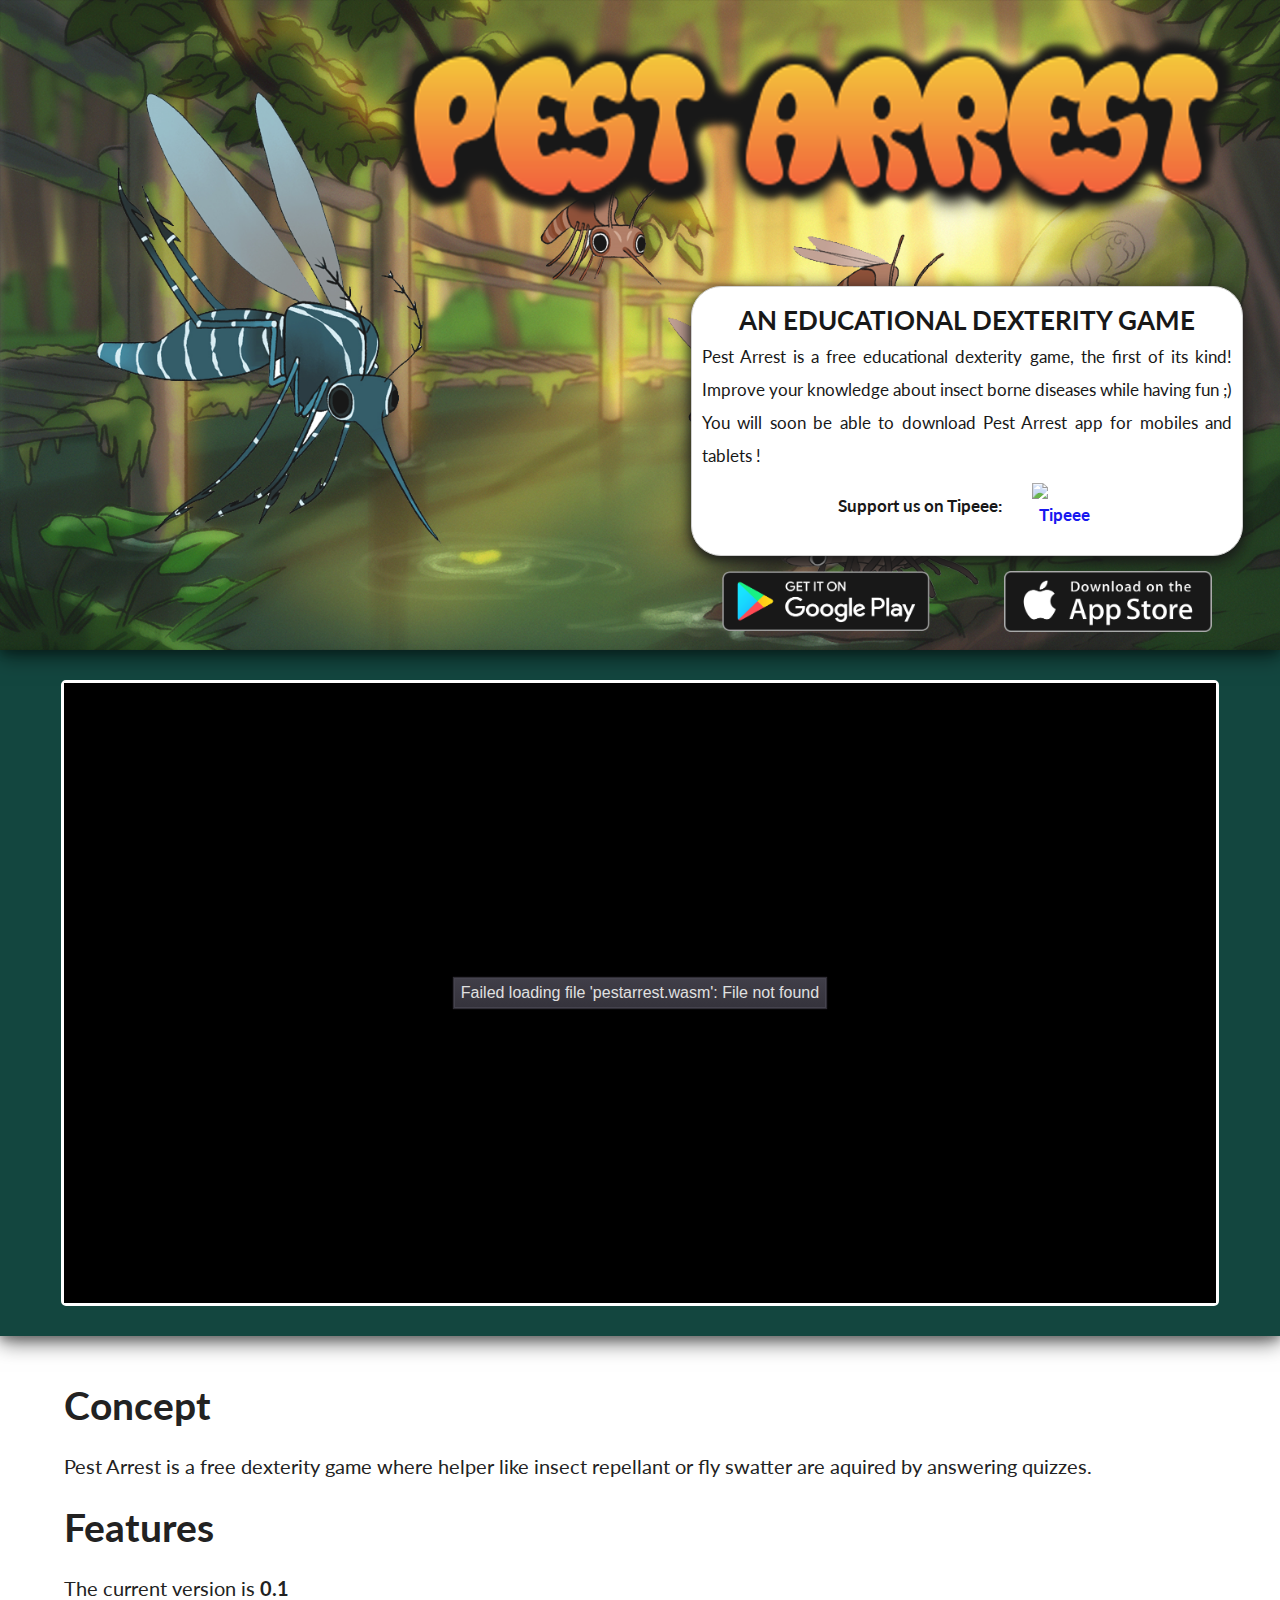
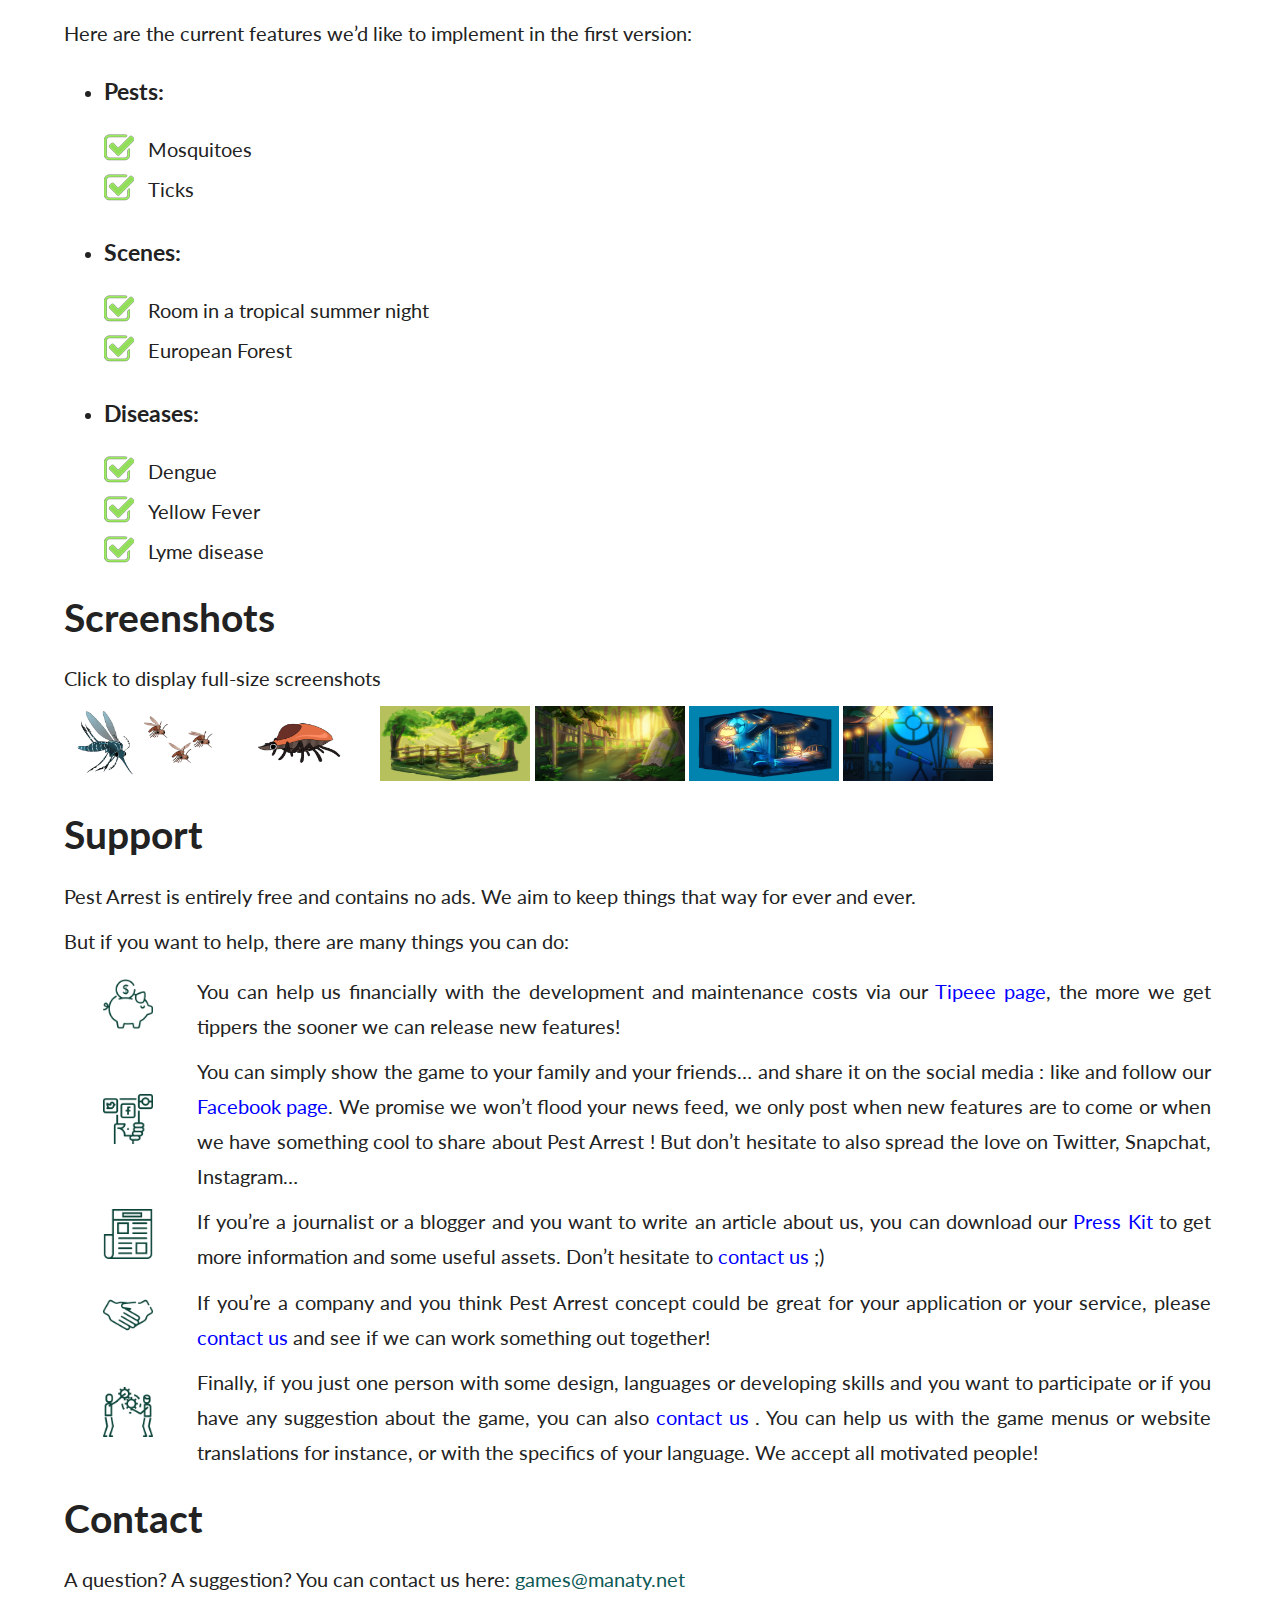
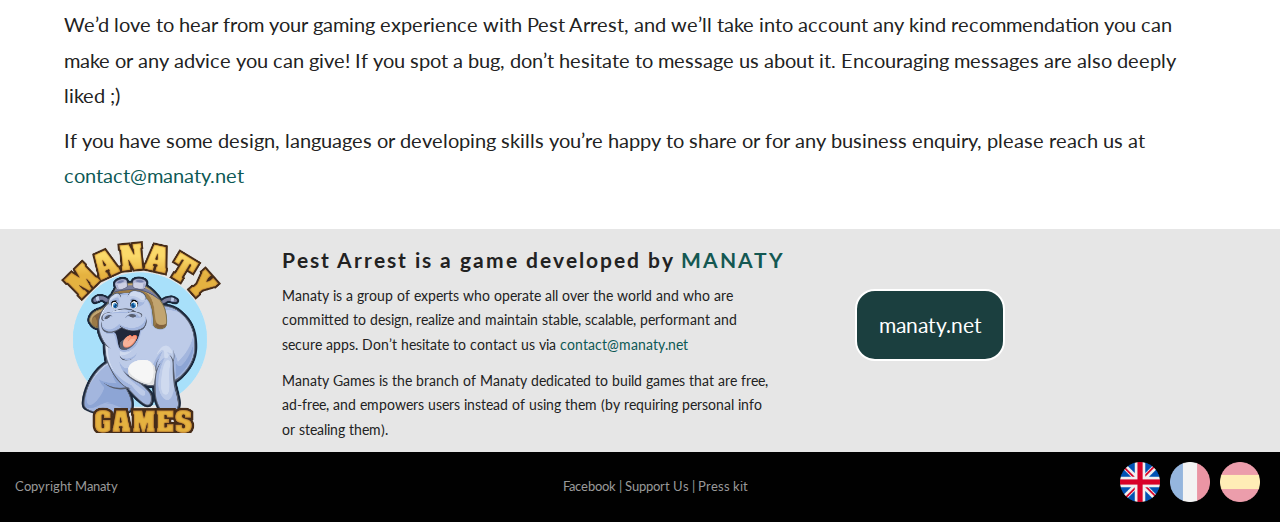
==== commit a681d264: "added playable html version of the game" ====
--- a/index.html
+++ b/index.html
@@ -26,7 +26,7 @@
     <link rel="stylesheet" href="css/home.css">
 
     <!-- Favicon
-  –––––––––––––––––––––––––––––––––––––––––––––––––– 
+  ––––––––––––––––––––––––––––––––––––––––––––––––––
     <link rel="icon" type="image/png" href="favicon.ico"> -->
 
     <!-- Open Graph -->
@@ -61,6 +61,16 @@
             </div>
         </div>
     </div>
+
+    <!-- game area -->
+
+    <div id="game" class="gameArea screen-only">
+        <div class="gameScreen">
+            <iframe id="gameScreen" align="middle" src="/game/pestarrest.html" height="620" scrolling="no" width="100%" padding="0" margin="0"></iframe>
+        </div>
+    </div>
+
+    <!-- end game area -->
 
 
 
--- a/css/home.css
+++ b/css/home.css
@@ -39,8 +39,8 @@
         height: auto;
     }
     .gameScreen {
-        width: 320px;
-        height: 100%;
+        width: 90%;
+        height: 620px;
         margin: auto;
         background-color: #13463F;
     }
@@ -373,8 +373,8 @@
         height: auto;
     }
     .gameScreen {
-        width: 360px;
-        height: 100%;
+        width: 90%;
+        height: 620px;
         margin: auto;
         background-color: #13463F;
     }
@@ -650,8 +650,8 @@
         height: auto;
     }
     .gameScreen {
-        width: 375px;
-        height: 100%;
+        width: 90%;
+        height: 620px;
         margin: auto;
         background-color: #13463F;
     }
@@ -922,8 +922,8 @@
         height: auto;
     }
     .gameScreen {
-        width: 384px;
-        height: 100%;
+        width: 90%;
+        height: 620px;
         margin: auto;
         background-color: #13463F;
     }
@@ -1195,8 +1195,8 @@
         height: auto;
     }
     .gameScreen {
-        width: 414px;
-        height: 100%;
+        width: 90%;
+        height: 620px;
         margin: auto;
         background-color: #13463F;
     }
@@ -1556,7 +1556,7 @@
     }
     .gameArea {
         width: 100%;
-        height: 640px;
+        height: 620px;
         margin: auto;
         padding-top: 10px;
         padding-bottom: 10px;
@@ -1565,8 +1565,8 @@
         box-shadow: 0 4px 8px 0 rgba(0, 0, 0, 0.2), 0 6px 20px 0 rgba(0, 0, 0, 0.6);
     }
     .gameScreen {
-        width: 360px;
-        height: 640px;
+        width: 90%;
+        height: 620px;
         background-color: #13463F;
         border: 3px solid #ffffff;
         border-radius: 5px;
@@ -1795,8 +1795,8 @@
         box-shadow: 0 4px 8px 0 rgba(0, 0, 0, 0.2), 0 6px 20px 0 rgba(0, 0, 0, 0.6);
     }
     .gameScreen {
-        width: 360px;
-        height: 640px;
+        width: 90%;
+        height: 620px;
         background-color: #13463F;
         border: 3px solid #ffffff;
         border-radius: 5px;
@@ -1972,8 +1972,8 @@
         box-shadow: 0 4px 8px 0 rgba(0, 0, 0, 0.2), 0 6px 20px 0 rgba(0, 0, 0, 0.6);
     }
     .gameScreen {
-        width: 360px;
-        height: 640px;
+        width: 90%;
+        height: 620px;
         background-color: #13463F;
         border: 3px solid #ffffff;
         border-radius: 5px;
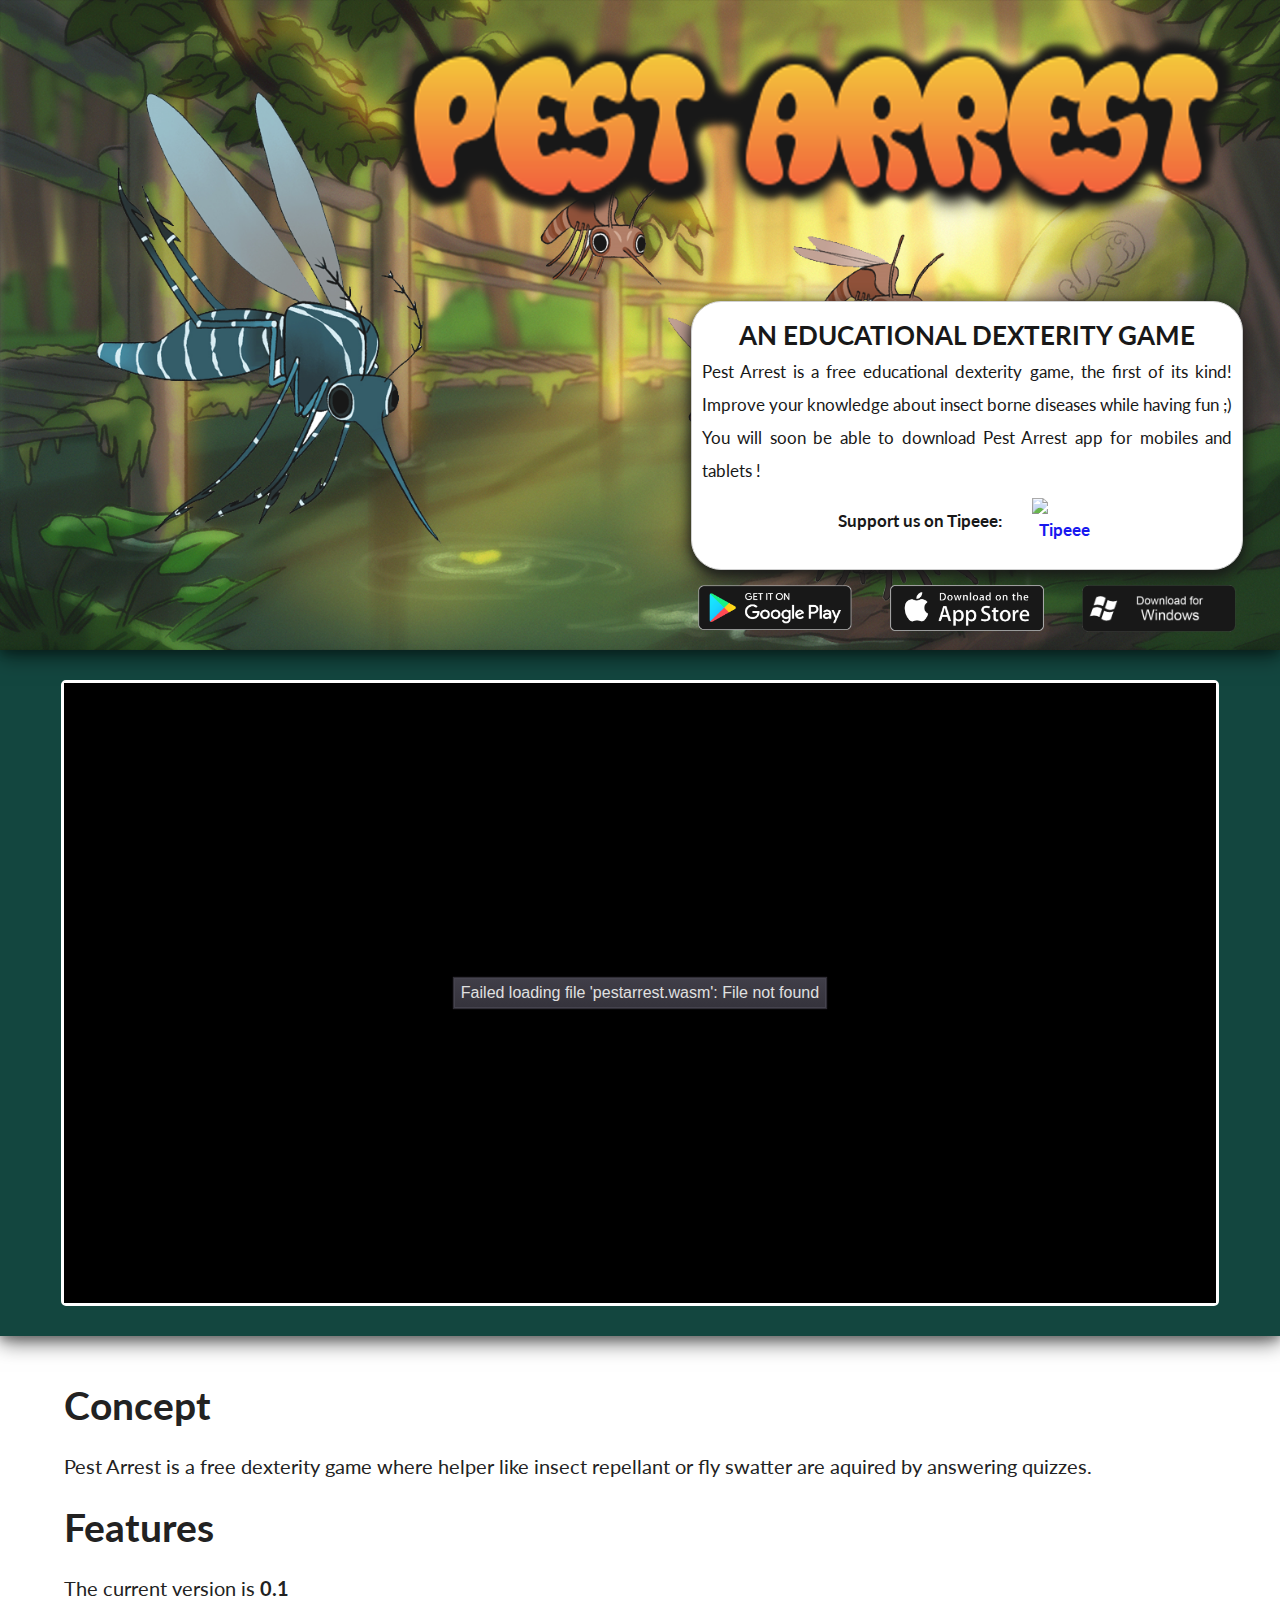
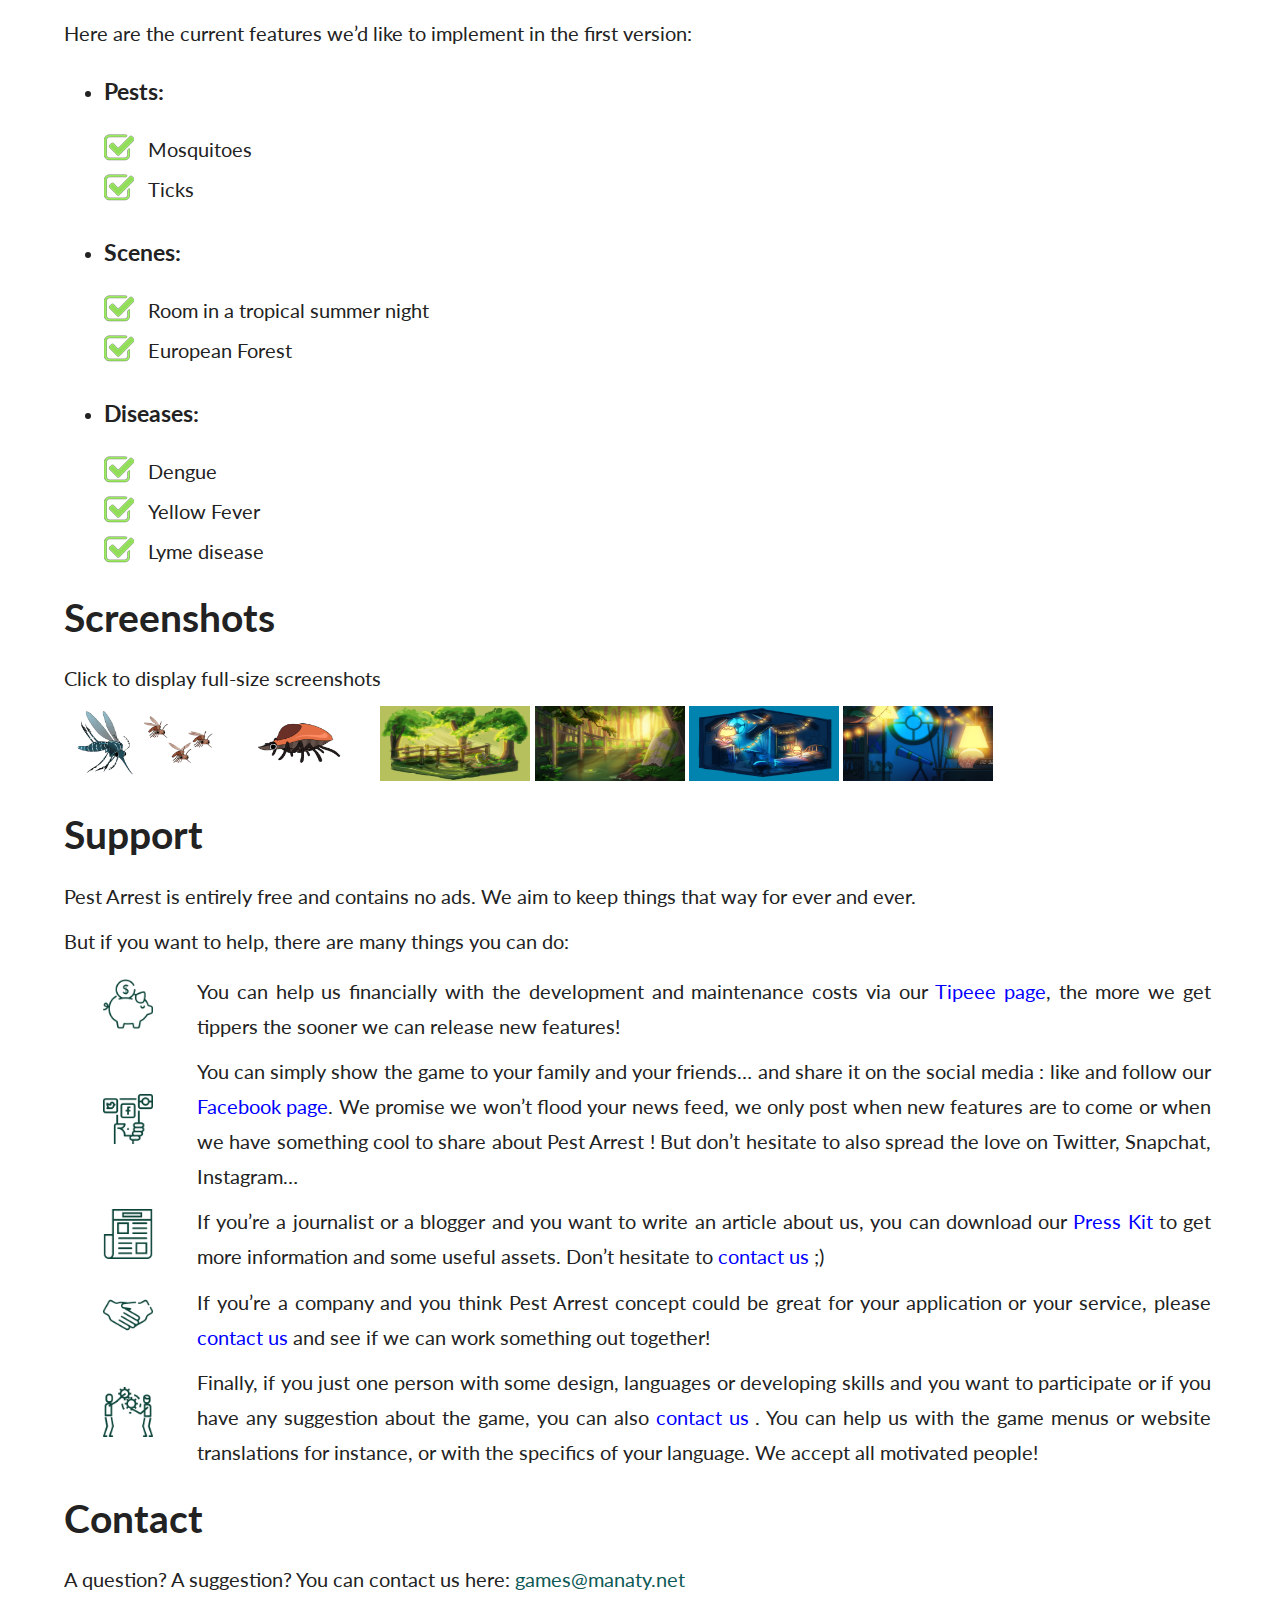
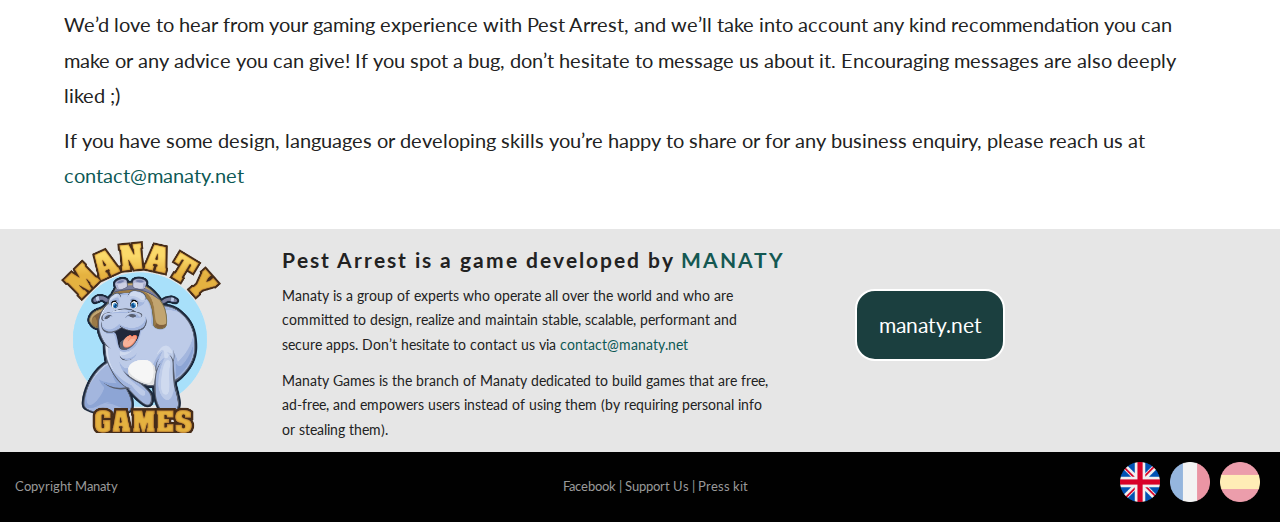
==== commit 4a5a2ee8: "added download link for windows exe file" ====
--- a/index.html
+++ b/index.html
@@ -55,7 +55,7 @@
                 <div class="stores">
                     <div class="googleplaybutton"><a target="blank" href="https://play.google.com/store/apps/details?id=org.manaty.Pest Arrest"><img src="img/googleplay_button2.png" alt="Play Store"></a></div>
                     <div id="appStoreButton" class="appstorebutton"><a target="blank" href="https://itunes.apple.com/us/app/Pest Arrest/id1364352556"><img src="img/appstore_button.png" alt="App Store"></a></div>
-                    <div class="clearFloat">
+                    <div id="windowsStoreButton" class="windowsbutton"><a href="/download/PestArrest.zip" alt="Windows"><img src="img/windows_app_store.png" alt="Windows" download></a></div>
                     </div>
                 </div>
             </div>
--- a/css/home.css
+++ b/css/home.css
@@ -2276,15 +2276,19 @@
 }
 
 .googleplaybutton {
-    float: left;
-    margin-left: 3%;
-    width: 45%;
+    width: 35%;
+    height: auto;
+    cursor: pointer;
 }
 
 .appstorebutton {
-    width: 45%;
-    margin-right: 3%;
-    float: right;
+    width: 35%;
+    height: auto;
+    cursor: pointer;
+}
+
+.windowsbutton {
+    width: 35%;
     height: auto;
     cursor: pointer;
 }
@@ -2301,8 +2305,16 @@
     padding: 5px;
 }
 
+.windowsbutton img {
+    width: 80%;
+    height: auto;
+    padding: 5px;
+}
+
 .stores {
     margin-top: 10px;
+    display: flex;
+    justify-content: space-between;
 }
 
 /* Footer
